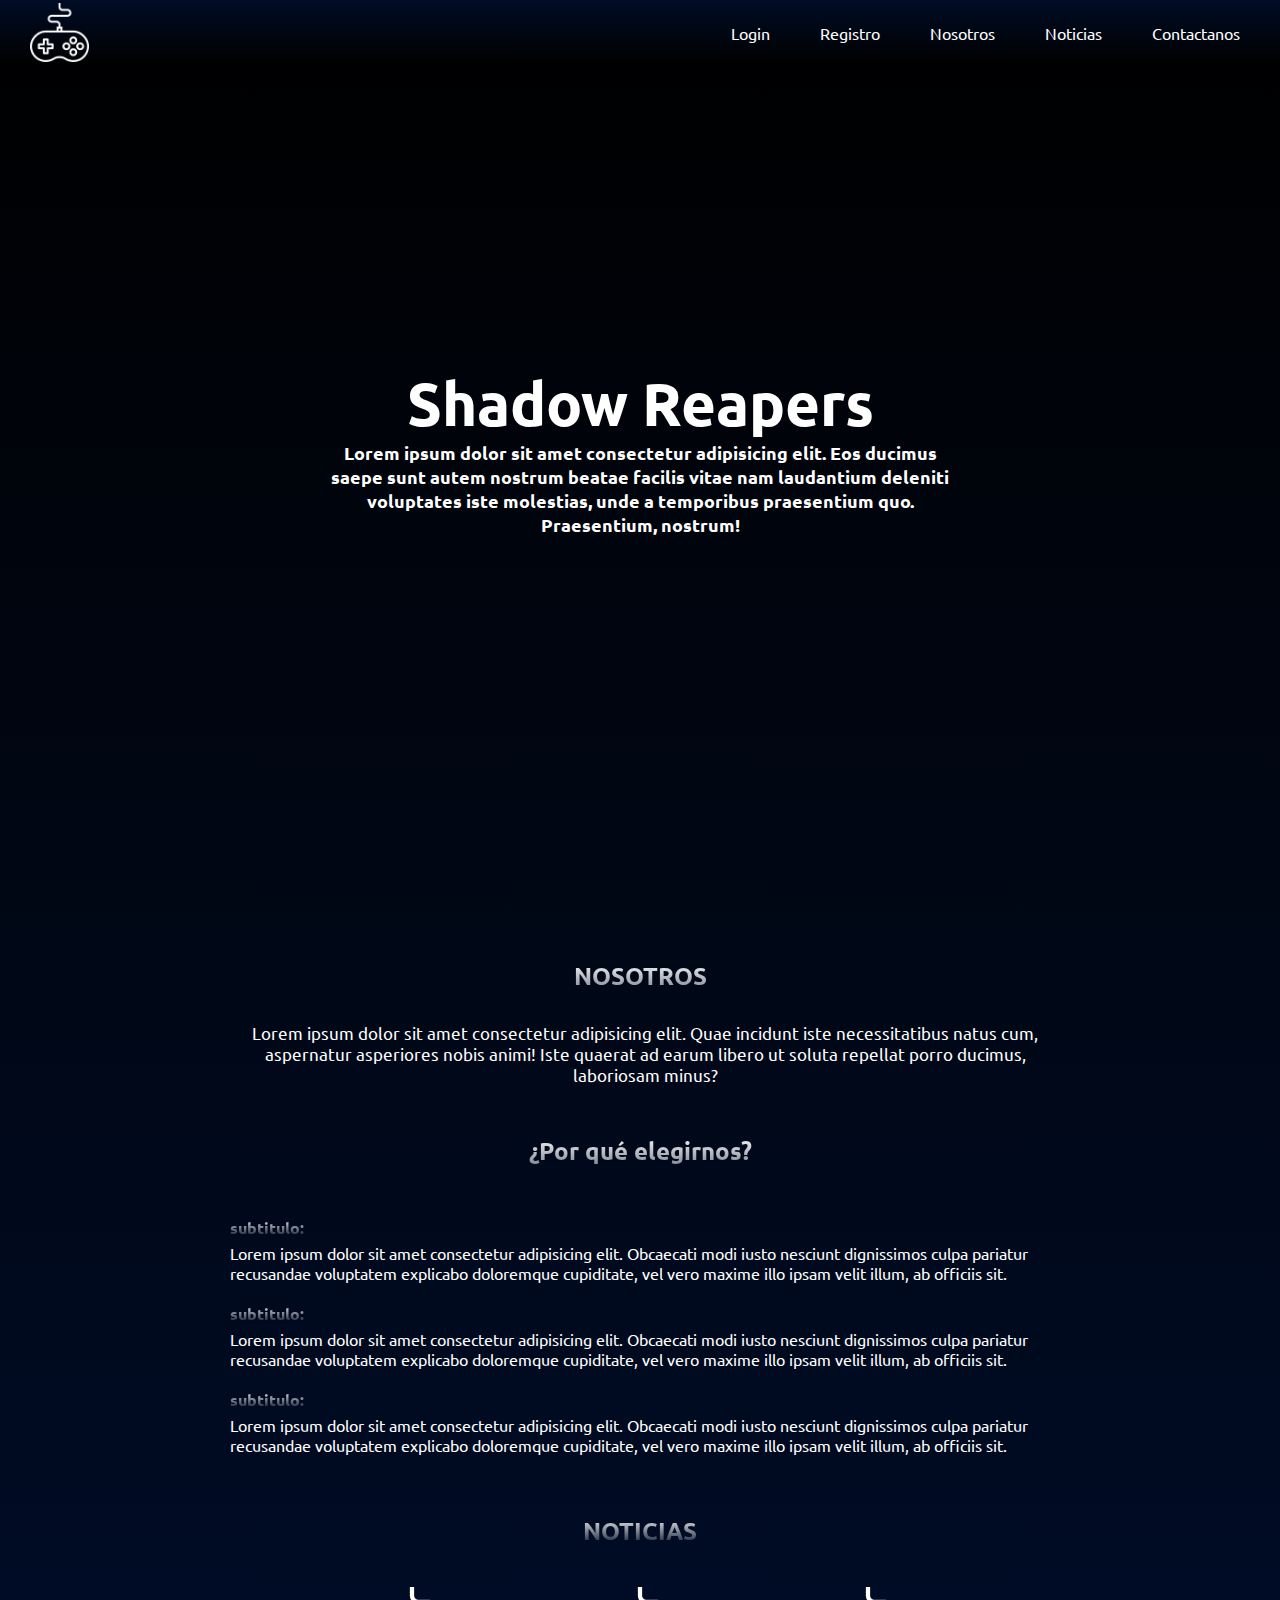
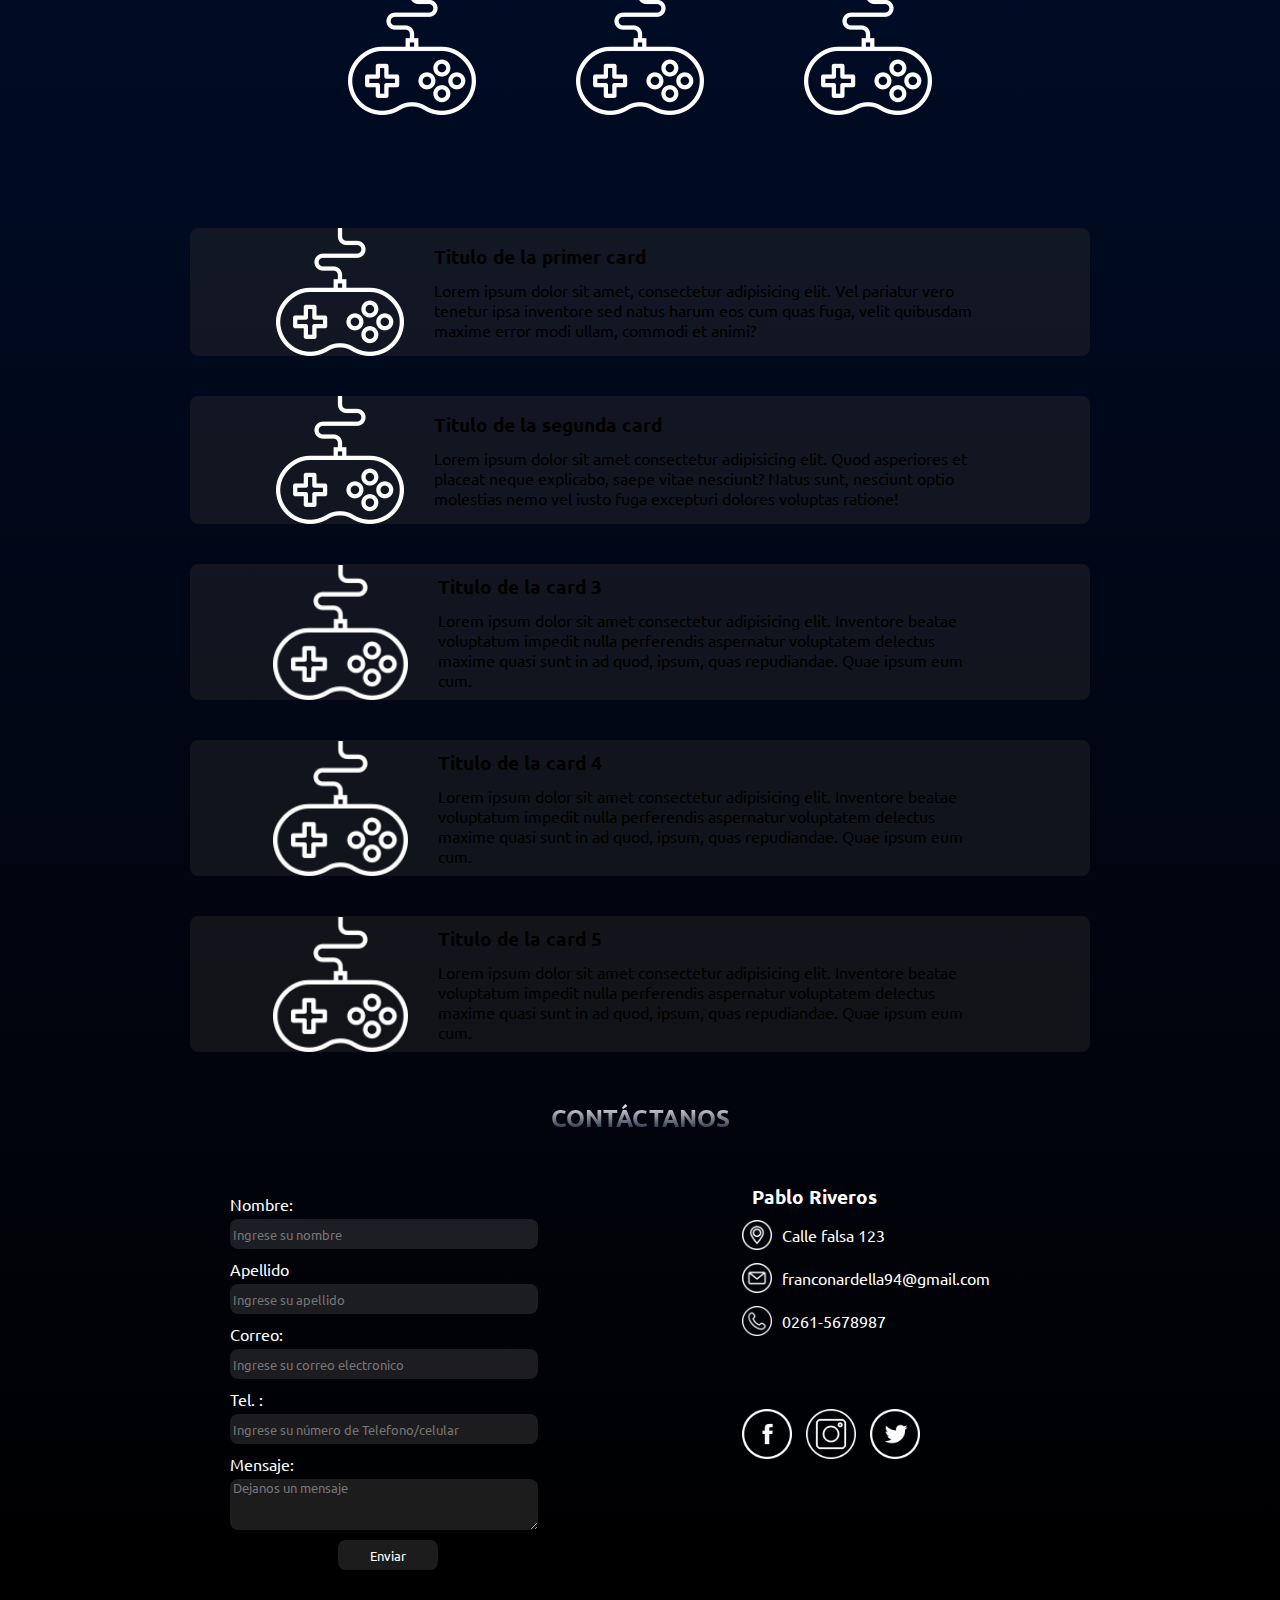
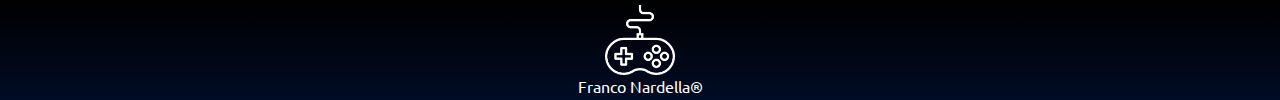
==== index.html @ dcf3b713 "Se agregan estructura y estilos de index, login y registro" ====
<!DOCTYPE html>
<html lang="en">

<head>
    <meta charset="UTF-8" />
    <meta name="viewport" content="width=device-width, initial-scale=1.0" />
    <link rel="stylesheet" href="css/styles.css" />
    <link rel="stylesheet" href="css/mediaqueries.css">
    <title>Integrador - Diseño Web</title>
</head>

<body>
    <!------------ HEADER ------------>
    <header class="header">
        <img src="./img/LogoJoystick.png" alt="logo del header" class="logo" />
        <nav class="navbar">
            <label for="menu-toggle" class="menu-label">
                <img src="img/menu.png" alt="menu" class="menu-icon" />
            </label>
            <input type="checkbox" id="menu-toggle" />
            <ul class="navbar-list">
                <li><a href="./login.html">Login</a></li>
                <li><a href="./registro.html">Registro</a></li>
                <li><a href="#about">Nosotros</a></li>
                <li><a href="#cards">Noticias</a></li>
                <li><a href="#contacto">Contactanos</a></li>
            </ul>
        </nav>
    </header>
    <!------------ HEADER ------------>

    <!------------ MAIN ------------>
    <main>
        <!------------ HERO ------------>
        <section id="hero">
            <div class="hero-info">
                <h1>Shadow Reapers</h1>
                <p>
                    Lorem ipsum dolor sit amet consectetur adipisicing elit. Eos ducimus
                    saepe sunt autem nostrum beatae facilis vitae nam laudantium
                    deleniti voluptates iste molestias, unde a temporibus praesentium
                    quo. Praesentium, nostrum!
                </p>
            </div>
        </section>
        <!------------ HERO ------------>

        <!------------ ABOUT ------------>
        <section id="about">
            <div class="about-info">
                <h2>NOSOTROS</h2>
                <p>
                    Lorem ipsum dolor sit amet consectetur adipisicing elit. Quae
                    incidunt iste necessitatibus natus cum, aspernatur asperiores nobis
                    animi! Iste quaerat ad earum libero ut soluta repellat porro
                    ducimus, laboriosam minus?
                </p>

                <h2>¿Por qué elegirnos?</h2>

                <ul>
                    <li>
                        <span>subtitulo:</span>Lorem ipsum dolor sit amet consectetur
                        adipisicing elit. Obcaecati modi iusto nesciunt dignissimos culpa
                        pariatur recusandae voluptatem explicabo doloremque cupiditate,
                        vel vero maxime illo ipsam velit illum, ab officiis sit.
                    </li>
                    <li>
                        <span>subtitulo:</span>Lorem ipsum dolor sit amet consectetur
                        adipisicing elit. Obcaecati modi iusto nesciunt dignissimos culpa
                        pariatur recusandae voluptatem explicabo doloremque cupiditate,
                        vel vero maxime illo ipsam velit illum, ab officiis sit.
                    </li>
                    <li>
                        <span>subtitulo:</span>Lorem ipsum dolor sit amet consectetur
                        adipisicing elit. Obcaecati modi iusto nesciunt dignissimos culpa
                        pariatur recusandae voluptatem explicabo doloremque cupiditate,
                        vel vero maxime illo ipsam velit illum, ab officiis sit.
                    </li>
                </ul>
            </div>
        </section>
        <!------------ ABOUT ------------>

        <!------------ CARDS ------------>
        <section id="cards">
            <h2>NOTICIAS</h2>
            <div class="cards-conteiner">
                <div class="card-1">
                    <a href="#"><img src="./img/LogoJoystick.png" alt="Juego1" /></a>
                </div>
                <div class="card-2">
                    <a href="#"><img src="./img/LogoJoystick.png" alt="Juego2" /></a>
                </div>
                <div class="card-3">
                    <a href="#"><img src="./img/LogoJoystick.png" alt="Juego3" /></a>
                </div>
            </div>
        </section>

        <div class="cards-info">
            <div class="card-info-conteiner">
                <img src="./img/LogoJoystick.png" alt="Jugador1" />
                <div class="card-info-1">
                    <h3>Titulo de la primer card</h3>
                    <p>
                        Lorem ipsum dolor sit amet, consectetur adipisicing elit. Vel
                        pariatur vero tenetur ipsa inventore sed natus harum eos cum quas
                        fuga, velit quibusdam maxime error modi ullam, commodi et animi?
                    </p>
                </div>
            </div>

            <div class="card-info-conteiner">
                <img src="./img/LogoJoystick.png" alt="Jugador2" />
                <div class="card-info-2">
                    <h3>Titulo de la segunda card</h3>
                    <p>
                        Lorem ipsum dolor sit amet consectetur adipisicing elit. Quod
                        asperiores et placeat neque explicabo, saepe vitae nesciunt? Natus
                        sunt, nesciunt optio molestias nemo vel iusto fuga excepturi
                        dolores voluptas ratione!
                    </p>
                </div>
            </div>

            <div class="card-info-conteiner">
                <img src="./img/LogoJoystick.png" alt="Jugador3" class="img-mortalk" />
                <div class="card-info-3">
                    <h3>Titulo de la card 3</h3>
                    <p>
                        Lorem ipsum dolor sit amet consectetur adipisicing elit. Inventore
                        beatae voluptatum impedit nulla perferendis aspernatur voluptatem
                        delectus maxime quasi sunt in ad quod, ipsum, quas repudiandae.
                        Quae ipsum eum cum.
                    </p>
                </div>
            </div>

            <div class="card-info-conteiner">
                <img src="./img/LogoJoystick.png" alt="Jugador4" class="img-mortalk" />
                <div class="card-info-4">
                    <h3>Titulo de la card 4</h3>
                    <p>
                        Lorem ipsum dolor sit amet consectetur adipisicing elit. Inventore
                        beatae voluptatum impedit nulla perferendis aspernatur voluptatem
                        delectus maxime quasi sunt in ad quod, ipsum, quas repudiandae.
                        Quae ipsum eum cum.
                    </p>
                </div>
            </div>

            <div class="card-info-conteiner">
                <img src="./img/LogoJoystick.png" alt="Jugador5" class="img-mortalk" />
                <div class="card-info-5">
                    <h3>Titulo de la card 5</h3>
                    <p>
                        Lorem ipsum dolor sit amet consectetur adipisicing elit. Inventore
                        beatae voluptatum impedit nulla perferendis aspernatur voluptatem
                        delectus maxime quasi sunt in ad quod, ipsum, quas repudiandae.
                        Quae ipsum eum cum.
                    </p>
                </div>
            </div>
        </div>
        <!------------ CARDS ------------>

        <!------------ CONTACTO ------------>
        <section id="contacto">
            <h2>CONTÁCTANOS</h2>
            <div class="contacto-container">
                <!-- FORMULARIO CONTACTO -->
                <form class="contacto-form">
                    <!-- <div class="contacto-form"> -->
                    <label for="name">Nombre:</label>
                    <input type="text" id="name" placeholder=" Ingrese su nombre" />
                    <label for="lastname">Apellido</label>
                    <input type="text" id="lastname" placeholder=" Ingrese su apellido" />
                    <label for="email">Correo: </label>
                    <input type="email" id="email" placeholder=" Ingrese su correo electronico" />
                    <label for="phone">Tel. :</label>
                    <input type="text" id="phone" placeholder=" Ingrese su número de Telefono/celular" />
                    <label for="area">Mensaje:</label>
                    <textarea id="area" cols="30" rows="3" placeholder=" Dejanos un mensaje"></textarea>
                    <input class="bt-enviar" type="submit" value="Enviar" />
                    <!-- </div> -->
                </form>

                <!-- REDES SOCIALES -->
                <div class="contacto-redes">
                    <div>
                        <h3>Pablo Riveros</h3>
                        <ul>
                            <li>
                                <img src="img/ubicacion.png" alt="ubicacion" /><span>Calle falsa 123</span>
                            </li>
                            <li>
                                <img src="img/email.png" alt="mail" /><span>franconardella94@gmail.com</span>
                            </li>
                            <li>
                                <img src="img/circulo-de-telefono.png" alt="Tel" /><span>0261-5678987</span>
                            </li>
                        </ul>
                    </div>
                    <div class="redes-sociales">
                        <ul>
                            <li>
                                <a href="#"><img src="img/facebook.png" alt="logo-facebook" /></a>
                            </li>
                            <li>
                                <a href="#"><img src="img/instagram.png" alt="logo-instagram" /></a>
                            </li>
                            <li>
                                <a href="#"><img src="img/gorjeo.png" alt="logo-twitter" /></a>
                            </li>
                        </ul>
                    </div>
                </div>
            </div>
        </section>
        <!------------ CONTACTO ------------>
    </main>
    <!------------ MAIN ------------>

    <!------------ FOOTER ------------>
    <footer>
        <img src="./img/LogoJoystick.png" alt="logo" />
        <p>Franco Nardella®</p>
    </footer>
    <!------------ FOOTER ------------>
</body>

</html>
---- css/styles.css ----
@import url("https://fonts.googleapis.com/css2?family=Montserrat:ital,wght@0,100;0,200;0,300;0,400;0,500;0,600;0,700;0,800;0,900;1,100;1,200;1,300;1,400;1,500;1,600;1,700;1,800;1,900&family=Ubuntu:ital,wght@0,300;0,400;0,500;0,700;1,300;1,400;1,500;1,700&display=swap");
body {
  color: #000000;
}

* {
  margin: 0;
  padding: 0;
  box-sizing: border-box;
  text-decoration: none;
  list-style: none;
  font-family: "Ubuntu", sans-serif;
}

/* ==================== HEADER ==================== */
.header {
  display: flex;
  justify-content: space-between;
  align-items: center;
  padding: 0 30px;
  position: fixed;
  width: 100%;
  height: 65px;
  background: linear-gradient(to bottom, #000c25, #000000);
}

.logo {
  height: 90%;
}

.navbar,
.navbar-list {
  display: flex;
  align-items: center;
  justify-content: center;
}

.navbar {
  gap: 10rem;
}

.navbar-list {
  gap: 30px;
  text-decoration: none;
}

.navbar-list a {
  color: #fff;
  padding: 10px;
  border-radius: 10px;
  text-decoration: none;
  overflow: hidden;
  transition: 0.2s;
}

.navbar-list a:hover {
  background: #fff;
  box-shadow: 0 0 10px #fff, 0 0 40px #fff, 0 0 80px #fff;
  transition-delay: 0.2s;
  border-radius: 10px;
  color: #000000;
}

#menu-toggle,
.menu-label {
  display: none;
  cursor: pointer;
}

/* ==================== MAIN ==================== */
main {
  display: flex;
  flex-direction: column;
  justify-content: center;
  align-items: center;
  width: 100%;
  background: linear-gradient(to top, #000000, #000c25, #000000);
}

/* ==================== HERO ==================== */
#hero {
  /* margin-top: 65px; */
  display: flex;
  justify-content: center;
  align-items: center;
  background-image: url("../Img/4238568.jpg");
  background-repeat: no-repeat;
  background-size: cover;
  background-position: center;
  height: 900px;
  width: 100%;
}

.hero-info h1 {
  display: flex;
  justify-content: center;
  align-items: center;
  font-size: 60px;
  width: fit-content;
  margin: 0 auto;
  color: white;
}

.hero-info p {
  display: flex;
  justify-content: center;
  align-items: center;
  text-align: center;
  margin: 0 auto;
  width: 50%;
  font-size: 18px;
  font-weight: bold;
  color: white;
  /* border: 1px solid #b3ff03; */
}

.hero-info button {
  display: flex;
  justify-content: center;
  align-items: center;
  margin-left: 840px;
  width: 200px;
  height: 40px;
  border-radius: 20px;
  cursor: pointer;
  color: #000000;
  background-color: white;
  font-weight: bold;
}

.hero-info button:hover {
  color: white;
  background-color: #000000;
}

/* ==================== ABOUT ==================== */
#about {
  display: flex;
  justify-content: center;
  align-items: center;
  width: 80%;
  margin-top: 40px;
  /* border: 4px solid #b3ff03; */
}

.about-info h2 {
  text-align: center;
  margin-top: 20px;
  padding-bottom: 30px;
  background: linear-gradient(to bottom, #fff, #000c25);
  /* filter: drop-shadow(1px 1px 5px #6b6b6b); */
  color: transparent;
  background-clip: text;
  -webkit-background-clip: text;
}

.about-info p {
  color: #fff;
  width: 81%;
  margin-left: 10%;
  margin-bottom: 50px;
  font-size: 17px;
  text-align: center;
  /* border: 4px solid #b3ff03; */
}

.about-info span {
  font-weight: bold;
  margin-bottom: 5px;
  text-align: left;
  background: linear-gradient(to bottom, #fff, #000c25);
  /* filter: drop-shadow(1px 1px 1px #6b6b6b); */
  color: transparent;
  background-clip: text;
  -webkit-background-clip: text;
}

.about-info li {
  display: flex;
  justify-content: center;
  flex-direction: column;
  /* text-align: center; */
  color: #fff;
  margin-left: 10%;
  margin-top: 20px;
  width: 83%;
  /* border: 4px solid #b3ff03; */
}

/* ==================== CARDS ==================== */
#cards {
  display: flex;
  flex-direction: column;
  align-items: center;
  justify-content: center;
  color: #fff;
  margin: 60px auto;
  width: 100%;
  height: 100%;
  /* border: 4px solid #b3ff03; */
}

#cards h2 {
  background: linear-gradient(to bottom, #fff, #000c25);
  /* filter: drop-shadow(1px 1px 5px #6b6b6b); */
  color: transparent;
  background-clip: text;
  -webkit-background-clip: text;
}

.cards-conteiner {
  display: flex;
  justify-content: center;
  gap: 100px;
  color: #fff;
  margin: 0 auto;
  /* border: 4px solid #b3ff03; */
}

.card-1,
.card-2,
.card-3 {
  border-radius: 25px;
  margin-top: 40px;
  margin-bottom: 50px;
}

.cards-info {
  display: flex;
  flex-wrap: wrap;
  justify-content: space-around;
  margin: 0 auto;
  width: 100%;
  gap: 40px;
  /* border: 4px solid #b3ff03; */
}

.card-info-conteiner {
  /* border: 4px solid #ff7403; */
  background: #302f2f5d;
  display: flex;
  flex-wrap: wrap;
  justify-content: center;
  align-items: center;
  margin: 0 auto;
  width: 100%;
  height: 100%;
  max-width: 900px;
  border-radius: 8px;
}

.card-info-conteiner img {
  max-width: 250px;
  max-height: 250px;
  /* margin: 28px 50px 0px 32px; */
}

.img-mortalk {
  height: 135px;
}

.img-crash {
  height: 135px;
}

.img-forza {
  height: 135px;
}

.img-baldur {
  height: 135px;
}

.card-info-1 {
  /* border: 4px solid #b3ff03; */
  display: inline-block;
  width: 100%;
  max-width: 600px;
}

.card-info-2 {
  display: inline-block;
  width: 100%;
  max-width: 600px;
}

.card-info-3 {
  display: inline-block;
  width: 100%;
  max-width: 600px;
}

.card-info-4 {
  display: inline-block;
  width: 100%;
  max-width: 600px;
}

.card-info-5 {
  display: inline-block;
  width: 100%;
  max-width: 600px;
}

.card-info-6 {
  display: inline-block;
  width: 100%;
  max-width: 600px;
}

/* .card-2 h3 {
  margin-top: -5px;
} */

.card-info-1 p,
.card-info-2 p,
.card-info-3 p,
.card-info-4 p,
.card-info-5 p,
.card-info-6 p {
  width: 90%;
  margin: 10px auto;
  /* border: 4px solid #b3ff03; */
}

.card-info-1 h3,
.card-info-2 h3,
.card-info-3 h3,
.card-info-4 h3,
.card-info-5 h3,
.card-info-6 h3 {
  width: 90%;
  margin: 10px auto;
  /* border: 4px solid #b3ff03; */
}

/* ==================== CONTACTO ==================== */
#contacto {
  width: 80%;
  margin-bottom: 30px;
}
#contacto h2 {
  background: linear-gradient(to bottom, #fff, #000c25);
  /* filter: drop-shadow(1px 1px 1px #6b6b6b); */
  color: transparent;
  background-clip: text;
  -webkit-background-clip: text;
  display: flex;
  flex-direction: column;
  align-items: center;
  margin: 50px 0;
}
.contacto-container {
  /* border: 4px solid #b3ff03; */
  display: flex;
  justify-content: space-around;
  flex-direction: row;
}
.contacto-form {
  /* border: 4px solid #f0e54b; */
  display: flex;
  justify-content: center;
  flex-direction: column;
  width: 30%;
  margin: 0 auto;
}

input[type="text"],
input[type="email"] {
  background-color: #ffffff1c;
  color: #fff;
  border: none;
}

.contacto-form label {
  color: white;
  margin: 10px 0 5px 0;
}

.contacto-form input {
  height: 30px;
  border-radius: 8px;
}

.contacto-form textarea {
  background-color: #ffffff1c;
  color: #fff;
  border: none;
  border-radius: 8px;
}

.bt-enviar {
  border-radius: 8px;
  width: 100px;
  margin-left: 35%;
  margin-top: 10px;
  background-color: #ffffff1c;
  color: #fff;
  border: none;
  cursor: pointer;
  /* border: 4px solid #03fff2; */
}

.bt-enviar:hover {
  color: #000000;
  background-color: #fff;
}

.contacto-redes {
  width: 30%;
  margin: 0 auto;
}

.contacto-redes h3 {
  color: white;
  margin-bottom: 10px;
  padding-left: 10px;
}

.contacto-redes li {
  color: white;
  margin-top: 10px;
  list-style-type: none;
  /* border: 4px solid #03fff2; */
}

.contacto-redes span {
  position: absolute;
  margin-left: 10px;
  margin-top: 5px;
}

.contacto-redes img {
  height: 30px;
  width: 30px;
  /* border: 4px solid #03fff2; */
}

.redes-sociales {
  display: flex;
  justify-content: left;
  flex-direction: row;
  margin-top: 50px;
  /* border: 4px solid #03fff2; */
}

.redes-sociales li {
  color: white;
  display: inline-block;
  align-items: start;
}

.redes-sociales li img {
  height: 50px;
  width: 50px;
  margin-top: 10px;
  margin-right: 10px;
}

/* ==================== FOOTER ==================== */
footer {
  display: flex;
  flex-direction: column;
  justify-content: center;
  align-items: center;
  height: 100px;
  /* margin-top: 60vh; */
  background: linear-gradient(to top, #000c25, #000000);
}

footer img {
  height: 70px;
  width: 70px;
  margin-bottom: 1px;
}

footer p {
  color: white;
}
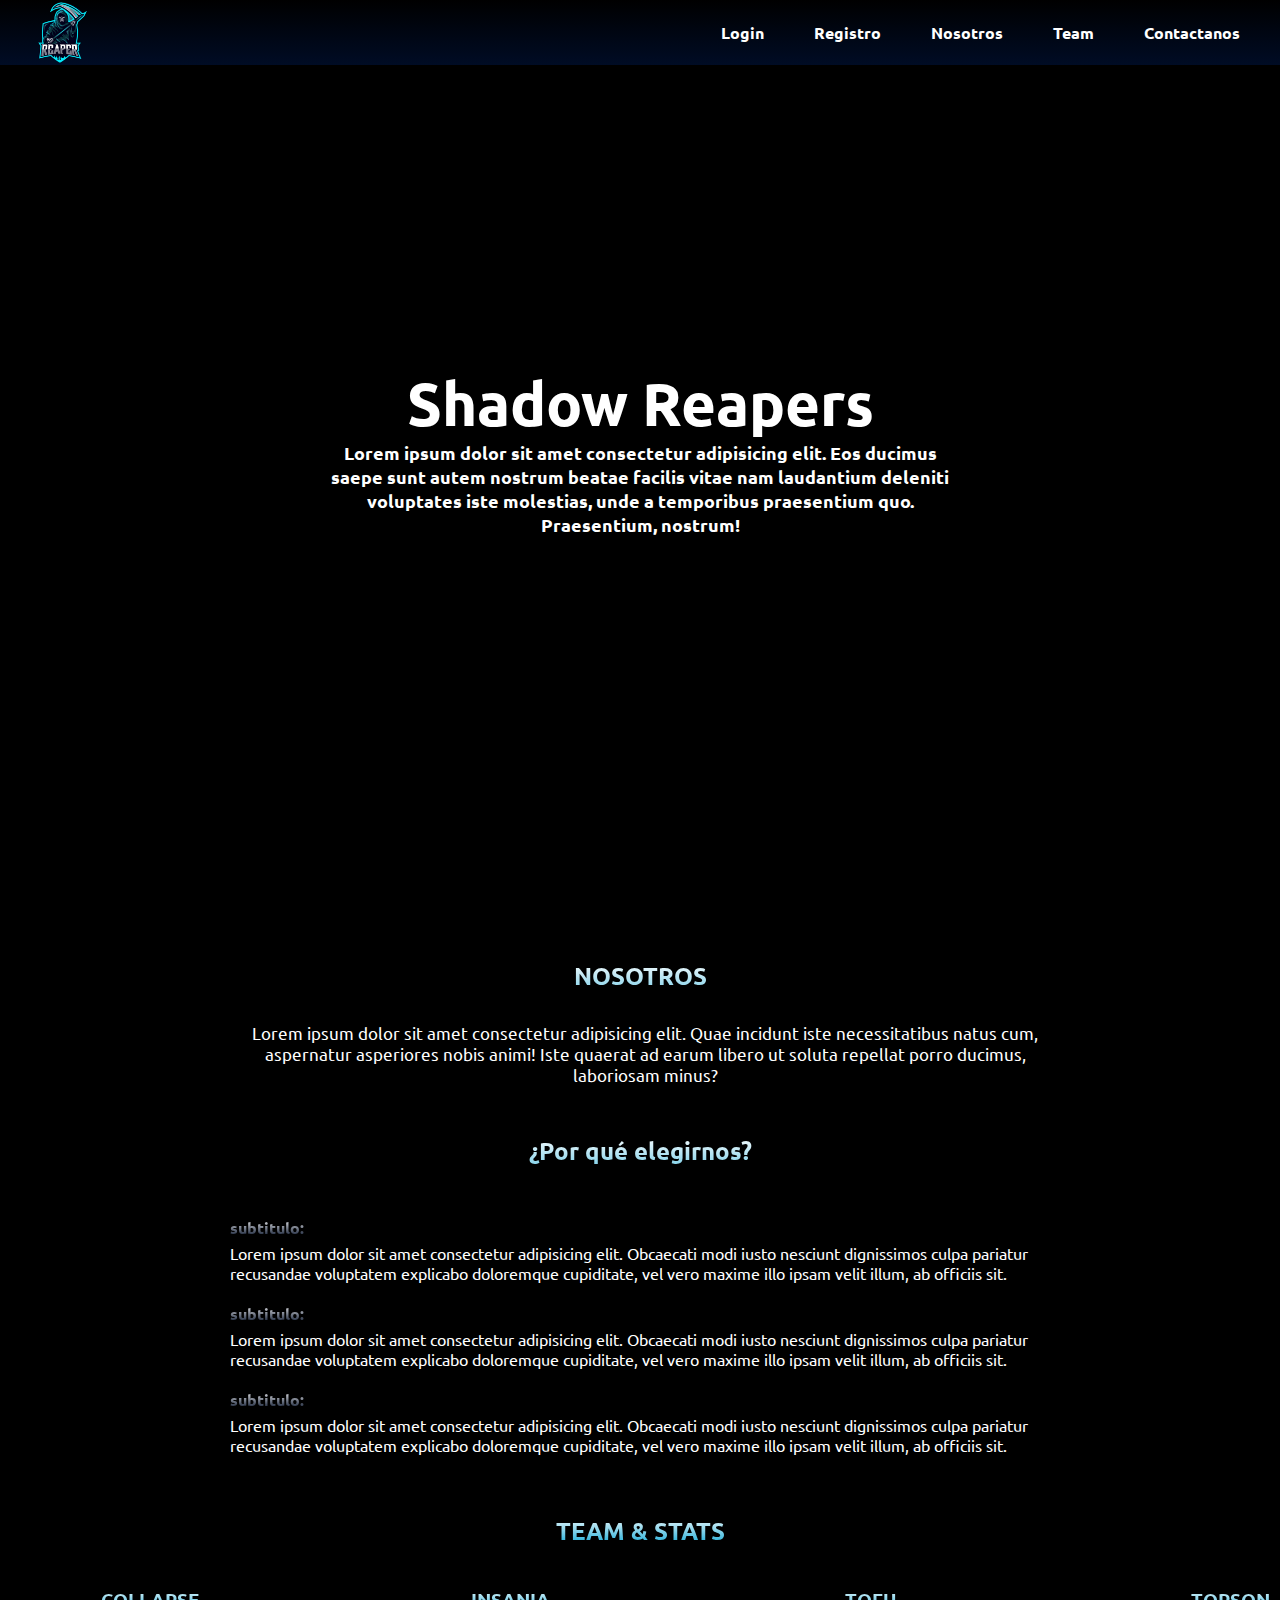
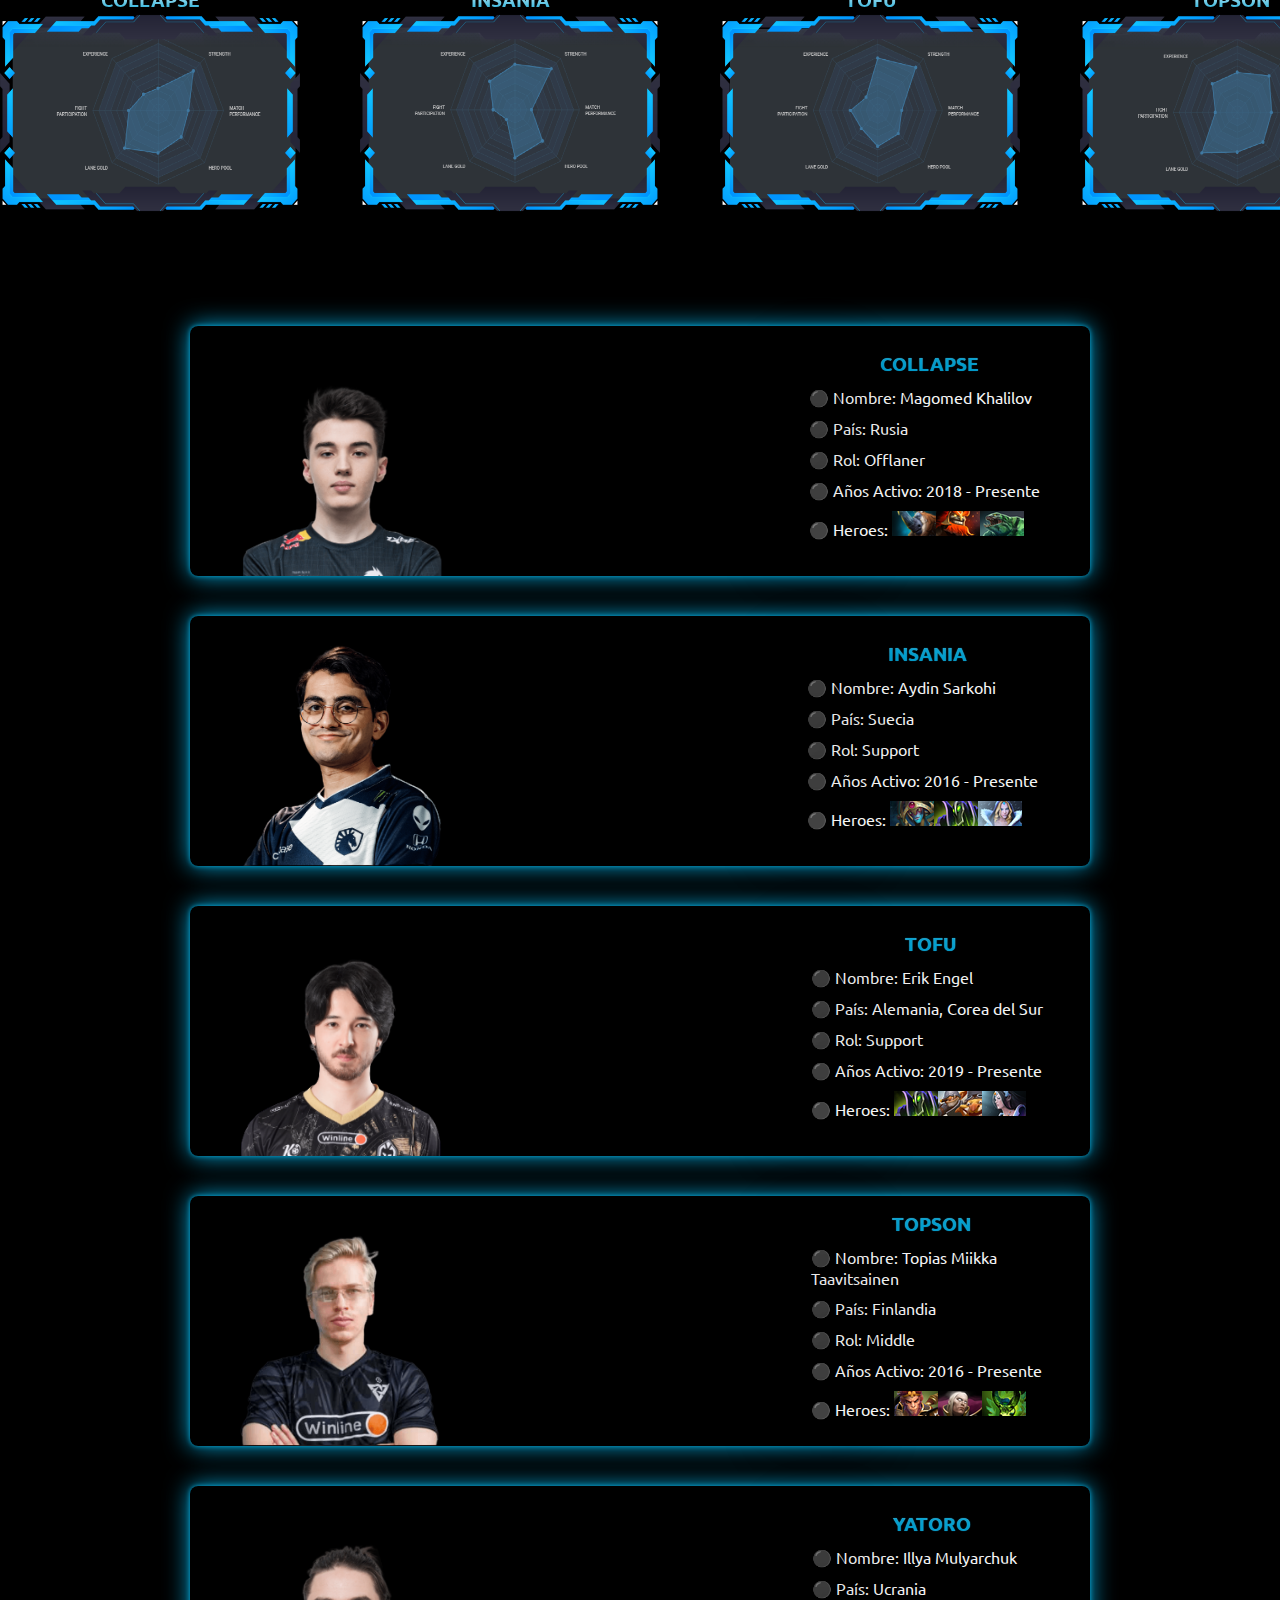
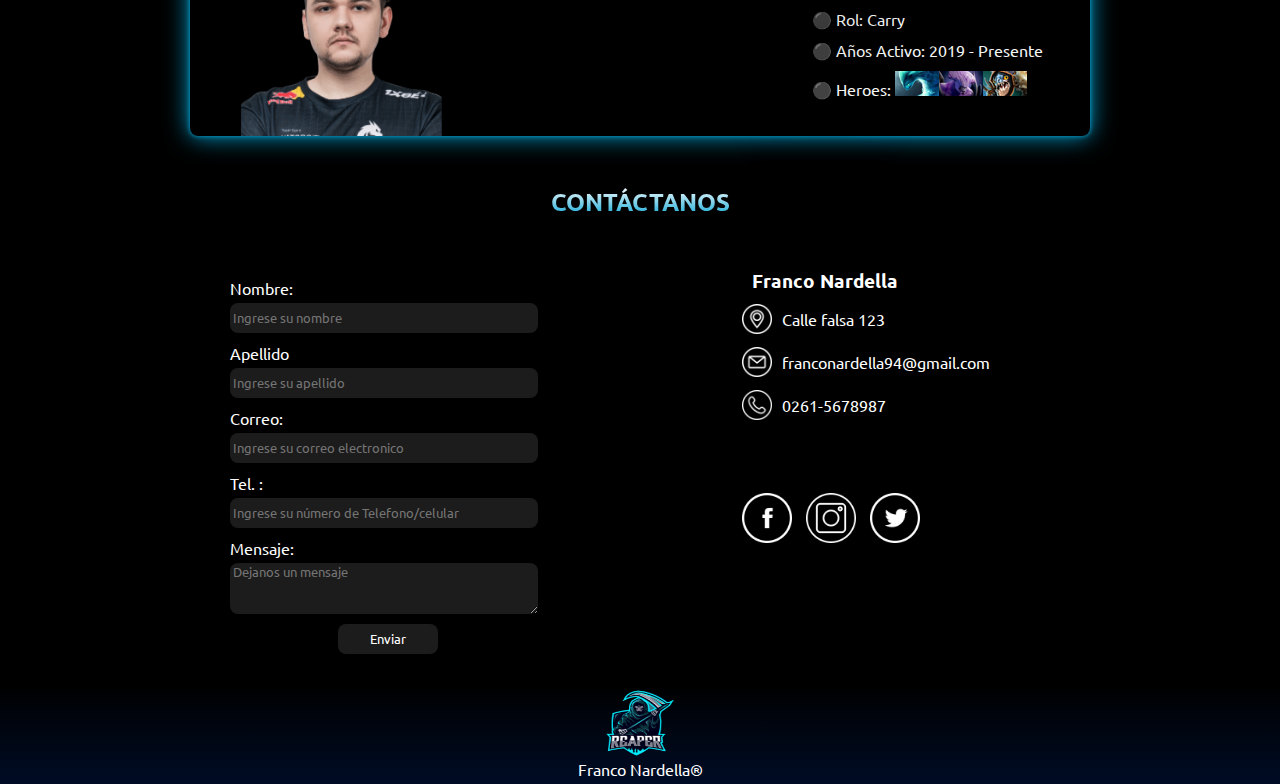
==== commit b51f0f4c: "Se agregaron detalles a las cards e imagenes, se modificaron colores" ====
--- a/index.html
+++ b/index.html
@@ -1,233 +1,283 @@
 <!DOCTYPE html>
 <html lang="en">
-
-<head>
+  <head>
     <meta charset="UTF-8" />
     <meta name="viewport" content="width=device-width, initial-scale=1.0" />
     <link rel="stylesheet" href="css/styles.css" />
-    <link rel="stylesheet" href="css/mediaqueries.css">
+    <link rel="stylesheet" href="css/mediaqueries.css" />
     <title>Integrador - Diseño Web</title>
-</head>
-
-<body>
+  </head>
+
+  <body>
     <!------------ HEADER ------------>
     <header class="header">
-        <img src="./img/LogoJoystick.png" alt="logo del header" class="logo" />
-        <nav class="navbar">
-            <label for="menu-toggle" class="menu-label">
-                <img src="img/menu.png" alt="menu" class="menu-icon" />
-            </label>
-            <input type="checkbox" id="menu-toggle" />
-            <ul class="navbar-list">
-                <li><a href="./login.html">Login</a></li>
-                <li><a href="./registro.html">Registro</a></li>
-                <li><a href="#about">Nosotros</a></li>
-                <li><a href="#cards">Noticias</a></li>
-                <li><a href="#contacto">Contactanos</a></li>
-            </ul>
-        </nav>
+      <img src="./img/7.png" alt="logo del header" class="logo" />
+      <nav class="navbar">
+        <label for="menu-toggle" class="menu-label">
+          <img src="img/menu.png" alt="menu" class="menu-icon" />
+        </label>
+        <input type="checkbox" id="menu-toggle" />
+        <ul class="navbar-list">
+          <li><a href="./login.html">Login</a></li>
+          <li><a href="./registro.html">Registro</a></li>
+          <li><a href="#about">Nosotros</a></li>
+          <li><a href="#cards">Team</a></li>
+          <li><a href="#contacto">Contactanos</a></li>
+        </ul>
+      </nav>
     </header>
     <!------------ HEADER ------------>
 
     <!------------ MAIN ------------>
     <main>
-        <!------------ HERO ------------>
-        <section id="hero">
-            <div class="hero-info">
-                <h1>Shadow Reapers</h1>
-                <p>
-                    Lorem ipsum dolor sit amet consectetur adipisicing elit. Eos ducimus
-                    saepe sunt autem nostrum beatae facilis vitae nam laudantium
-                    deleniti voluptates iste molestias, unde a temporibus praesentium
-                    quo. Praesentium, nostrum!
-                </p>
+      <!------------ HERO ------------>
+      <section id="hero">
+        <div class="hero-info">
+          <h1>Shadow Reapers</h1>
+          <p>
+            Lorem ipsum dolor sit amet consectetur adipisicing elit. Eos ducimus
+            saepe sunt autem nostrum beatae facilis vitae nam laudantium
+            deleniti voluptates iste molestias, unde a temporibus praesentium
+            quo. Praesentium, nostrum!
+          </p>
+        </div>
+      </section>
+      <!------------ HERO ------------>
+
+      <!------------ ABOUT ------------>
+      <section id="about">
+        <div class="about-info">
+          <h2>NOSOTROS</h2>
+          <!-- <img src="img/Slark.png" alt=""> -->
+          <p>
+            Lorem ipsum dolor sit amet consectetur adipisicing elit. Quae
+            incidunt iste necessitatibus natus cum, aspernatur asperiores nobis
+            animi! Iste quaerat ad earum libero ut soluta repellat porro
+            ducimus, laboriosam minus?
+          </p>
+
+          <h2>¿Por qué elegirnos?</h2>
+
+          <ul>
+            <li>
+              <span>subtitulo:</span>Lorem ipsum dolor sit amet consectetur
+              adipisicing elit. Obcaecati modi iusto nesciunt dignissimos culpa
+              pariatur recusandae voluptatem explicabo doloremque cupiditate,
+              vel vero maxime illo ipsam velit illum, ab officiis sit.
+            </li>
+            <li>
+              <span>subtitulo:</span>Lorem ipsum dolor sit amet consectetur
+              adipisicing elit. Obcaecati modi iusto nesciunt dignissimos culpa
+              pariatur recusandae voluptatem explicabo doloremque cupiditate,
+              vel vero maxime illo ipsam velit illum, ab officiis sit.
+            </li>
+            <li>
+              <span>subtitulo:</span>Lorem ipsum dolor sit amet consectetur
+              adipisicing elit. Obcaecati modi iusto nesciunt dignissimos culpa
+              pariatur recusandae voluptatem explicabo doloremque cupiditate,
+              vel vero maxime illo ipsam velit illum, ab officiis sit.
+            </li>
+          </ul>
+        </div>
+      </section>
+      <!------------ ABOUT ------------>
+
+      <!------------ CARDS ------------>
+      <section id="cards">
+        <h2>TEAM & STATS</h2>
+        <div class="cards-conteiner">
+          <div class="card-1">
+            <a href="#"><h3>COLLAPSE</h3><img src="./img/M4.png" alt="Collapse" /></a>
+          </div>
+          <div class="card-2">
+            <a href="#"><h3>INSANIA</h3><img src="./img/M3.png" alt="Insania" /></a>
+          </div>
+          <div class="card-3">
+            <a href="#"><h3>TOFU</h3><img src="./img/M2.png" alt="Tofu" /></a>
+          </div>
+          <div class="card-4">
+            <a href="#"><h3>TOPSON</h3><img src="./img/M1.png" alt="Topson" /></a>
+          </div>
+          <div class="card-5">
+            <a href="#"><h3>YATORO</h3><img src="./img/M5.png" alt="Yatoro" /></a>
+          </div>
+        </div>
+      </section>
+
+      <div class="cards-info">
+        <div class="card-info-conteiner">
+          <img src="./img/Collapse.png" alt="Jugador1" />
+          <div class="card-info-1">
+            <h3>COLLAPSE</h3>
+            <p>
+                <ul>
+                    <li>⚫ Nombre: Magomed Khalilov</li>
+                    <li>⚫ País: Rusia</li>
+                    <li>⚫ Rol: Offlaner</li>
+                    <li>⚫ Años Activo: 2018 - Presente</li>
+                    <li>⚫ Heroes: <img src="img/Magnus.png" alt="Magnus"><img src="img/Mars.png" alt="Mars"><img src="img/Tidehunter.png" alt="Tidi"></li>
+                </ul>
+            </p>
+          </div>
+        </div>
+
+        <div class="card-info-conteiner">
+          <img src="./img/Insania.png" alt="Jugador2" />
+          <div class="card-info-2">
+            <h3>INSANIA</h3>
+            <p>
+                <ul>
+                    <li>⚫ Nombre: Aydin Sarkohi</li>
+                    <li>⚫ País: Suecia</li>
+                    <li>⚫ Rol: Support</li>
+                    <li>⚫ Años Activo: 2016 - Presente</li>
+                    <li>⚫ Heroes: <img src="img/Oracle.png" alt="Oracle"><img src="img/Rubick.png" alt="Rubick"><img src="img/Crystal_Maiden.png" alt="Crystal"></li>
+                </ul>
+            </p>
+          </div>
+        </div>
+
+        <div class="card-info-conteiner">
+          <img src="./img/Tofu.png" alt="Jugador3" />
+          <div class="card-info-3">
+            <h3>TOFU</h3>
+            <p>
+                <ul>
+                    <li>⚫ Nombre: Erik Engel</li>
+                    <li>⚫ País: Alemania, Corea del Sur</li>
+                    <li>⚫ Rol: Support</li>
+                    <li>⚫ Años Activo: 2019 - Presente</li>
+                    <li>⚫ Heroes: <img src="img/Rubick.png" alt="Rubick"><img src="img/Techies.png" alt="Techies"><img src="img/Mirana.png" alt="Mirana"></li>
+                </ul>
+            </p>
+          </div>
+        </div>
+
+        <div class="card-info-conteiner">
+          <img src="./img/Topson.png" alt="Jugador4" />
+          <div class="card-info-4">
+            <h3>TOPSON</h3>
+            <p>
+                <ul>
+                    <li>⚫ Nombre: Topias Miikka Taavitsainen</li>
+                    <li>⚫ País: Finlandia</li>
+                    <li>⚫ Rol: Middle</li>
+                    <li>⚫ Años Activo: 2016 - Presente</li>
+                    <li>⚫ Heroes: <img src="img/Monkey_King.png" alt="Monkey_King"><img src="img/Invoker.png" alt="Invoker"><img src="img/Pugna.png" alt="Pugna"></li>
+                </ul>
+            </p>
+          </div>
+        </div>
+
+        <div class="card-info-conteiner">
+          <img src="./img/Yatoro.png" alt="Jugador5" />
+          <div class="card-info-5">
+            <h3>YATORO</h3>
+            <p>
+                <ul>
+                    <li>⚫ Nombre: Illya Mulyarchuk</li>
+                    <li>⚫ País: Ucrania</li>
+                    <li>⚫ Rol: Carry</li>
+                    <li>⚫ Años Activo: 2019 - Presente</li>
+                    <li>⚫ Heroes: <img src="img/Morphling.png" alt="Morphling"><img src="img/Faceless_Void.png" alt="Faceless_Void"><img src="img/Slark2.png" alt="Slark"></li>
+                </ul>
+            </p>
+          </div>
+        </div>
+      </div>
+      <!------------ CARDS ------------>
+
+      <!------------ CONTACTO ------------>
+      <section id="contacto">
+        <h2>CONTÁCTANOS</h2>
+        <div class="contacto-container">
+          <!-- FORMULARIO CONTACTO -->
+          <form class="contacto-form">
+            <!-- <div class="contacto-form"> -->
+            <label for="name">Nombre:</label>
+            <input type="text" id="name" placeholder=" Ingrese su nombre" />
+            <label for="lastname">Apellido</label>
+            <input
+              type="text"
+              id="lastname"
+              placeholder=" Ingrese su apellido"
+            />
+            <label for="email">Correo: </label>
+            <input
+              type="email"
+              id="email"
+              placeholder=" Ingrese su correo electronico"
+            />
+            <label for="phone">Tel. :</label>
+            <input
+              type="text"
+              id="phone"
+              placeholder=" Ingrese su número de Telefono/celular"
+            />
+            <label for="area">Mensaje:</label>
+            <textarea
+              id="area"
+              cols="30"
+              rows="3"
+              placeholder=" Dejanos un mensaje"
+            ></textarea>
+            <input class="bt-enviar" type="submit" value="Enviar" />
+            <!-- </div> -->
+          </form>
+
+          <!-- REDES SOCIALES -->
+          <div class="contacto-redes">
+            <div>
+              <h3>Franco Nardella</h3>
+              <ul>
+                <li>
+                  <img src="img/ubicacion.png" alt="ubicacion" /><span
+                    >Calle falsa 123</span
+                  >
+                </li>
+                <li>
+                  <img src="img/email.png" alt="mail" /><span
+                    >franconardella94@gmail.com</span
+                  >
+                </li>
+                <li>
+                  <img src="img/circulo-de-telefono.png" alt="Tel" /><span
+                    >0261-5678987</span
+                  >
+                </li>
+              </ul>
             </div>
-        </section>
-        <!------------ HERO ------------>
-
-        <!------------ ABOUT ------------>
-        <section id="about">
-            <div class="about-info">
-                <h2>NOSOTROS</h2>
-                <p>
-                    Lorem ipsum dolor sit amet consectetur adipisicing elit. Quae
-                    incidunt iste necessitatibus natus cum, aspernatur asperiores nobis
-                    animi! Iste quaerat ad earum libero ut soluta repellat porro
-                    ducimus, laboriosam minus?
-                </p>
-
-                <h2>¿Por qué elegirnos?</h2>
-
-                <ul>
-                    <li>
-                        <span>subtitulo:</span>Lorem ipsum dolor sit amet consectetur
-                        adipisicing elit. Obcaecati modi iusto nesciunt dignissimos culpa
-                        pariatur recusandae voluptatem explicabo doloremque cupiditate,
-                        vel vero maxime illo ipsam velit illum, ab officiis sit.
-                    </li>
-                    <li>
-                        <span>subtitulo:</span>Lorem ipsum dolor sit amet consectetur
-                        adipisicing elit. Obcaecati modi iusto nesciunt dignissimos culpa
-                        pariatur recusandae voluptatem explicabo doloremque cupiditate,
-                        vel vero maxime illo ipsam velit illum, ab officiis sit.
-                    </li>
-                    <li>
-                        <span>subtitulo:</span>Lorem ipsum dolor sit amet consectetur
-                        adipisicing elit. Obcaecati modi iusto nesciunt dignissimos culpa
-                        pariatur recusandae voluptatem explicabo doloremque cupiditate,
-                        vel vero maxime illo ipsam velit illum, ab officiis sit.
-                    </li>
-                </ul>
+            <div class="redes-sociales">
+              <ul>
+                <li>
+                  <a href="#"
+                    ><img src="img/facebook.png" alt="logo-facebook"
+                  /></a>
+                </li>
+                <li>
+                  <a href="#"
+                    ><img src="img/instagram.png" alt="logo-instagram"
+                  /></a>
+                </li>
+                <li>
+                  <a href="#"
+                    ><img src="img/gorjeo.png" alt="logo-twitter"
+                  /></a>
+                </li>
+              </ul>
             </div>
-        </section>
-        <!------------ ABOUT ------------>
-
-        <!------------ CARDS ------------>
-        <section id="cards">
-            <h2>NOTICIAS</h2>
-            <div class="cards-conteiner">
-                <div class="card-1">
-                    <a href="#"><img src="./img/LogoJoystick.png" alt="Juego1" /></a>
-                </div>
-                <div class="card-2">
-                    <a href="#"><img src="./img/LogoJoystick.png" alt="Juego2" /></a>
-                </div>
-                <div class="card-3">
-                    <a href="#"><img src="./img/LogoJoystick.png" alt="Juego3" /></a>
-                </div>
-            </div>
-        </section>
-
-        <div class="cards-info">
-            <div class="card-info-conteiner">
-                <img src="./img/LogoJoystick.png" alt="Jugador1" />
-                <div class="card-info-1">
-                    <h3>Titulo de la primer card</h3>
-                    <p>
-                        Lorem ipsum dolor sit amet, consectetur adipisicing elit. Vel
-                        pariatur vero tenetur ipsa inventore sed natus harum eos cum quas
-                        fuga, velit quibusdam maxime error modi ullam, commodi et animi?
-                    </p>
-                </div>
-            </div>
-
-            <div class="card-info-conteiner">
-                <img src="./img/LogoJoystick.png" alt="Jugador2" />
-                <div class="card-info-2">
-                    <h3>Titulo de la segunda card</h3>
-                    <p>
-                        Lorem ipsum dolor sit amet consectetur adipisicing elit. Quod
-                        asperiores et placeat neque explicabo, saepe vitae nesciunt? Natus
-                        sunt, nesciunt optio molestias nemo vel iusto fuga excepturi
-                        dolores voluptas ratione!
-                    </p>
-                </div>
-            </div>
-
-            <div class="card-info-conteiner">
-                <img src="./img/LogoJoystick.png" alt="Jugador3" class="img-mortalk" />
-                <div class="card-info-3">
-                    <h3>Titulo de la card 3</h3>
-                    <p>
-                        Lorem ipsum dolor sit amet consectetur adipisicing elit. Inventore
-                        beatae voluptatum impedit nulla perferendis aspernatur voluptatem
-                        delectus maxime quasi sunt in ad quod, ipsum, quas repudiandae.
-                        Quae ipsum eum cum.
-                    </p>
-                </div>
-            </div>
-
-            <div class="card-info-conteiner">
-                <img src="./img/LogoJoystick.png" alt="Jugador4" class="img-mortalk" />
-                <div class="card-info-4">
-                    <h3>Titulo de la card 4</h3>
-                    <p>
-                        Lorem ipsum dolor sit amet consectetur adipisicing elit. Inventore
-                        beatae voluptatum impedit nulla perferendis aspernatur voluptatem
-                        delectus maxime quasi sunt in ad quod, ipsum, quas repudiandae.
-                        Quae ipsum eum cum.
-                    </p>
-                </div>
-            </div>
-
-            <div class="card-info-conteiner">
-                <img src="./img/LogoJoystick.png" alt="Jugador5" class="img-mortalk" />
-                <div class="card-info-5">
-                    <h3>Titulo de la card 5</h3>
-                    <p>
-                        Lorem ipsum dolor sit amet consectetur adipisicing elit. Inventore
-                        beatae voluptatum impedit nulla perferendis aspernatur voluptatem
-                        delectus maxime quasi sunt in ad quod, ipsum, quas repudiandae.
-                        Quae ipsum eum cum.
-                    </p>
-                </div>
-            </div>
-        </div>
-        <!------------ CARDS ------------>
-
-        <!------------ CONTACTO ------------>
-        <section id="contacto">
-            <h2>CONTÁCTANOS</h2>
-            <div class="contacto-container">
-                <!-- FORMULARIO CONTACTO -->
-                <form class="contacto-form">
-                    <!-- <div class="contacto-form"> -->
-                    <label for="name">Nombre:</label>
-                    <input type="text" id="name" placeholder=" Ingrese su nombre" />
-                    <label for="lastname">Apellido</label>
-                    <input type="text" id="lastname" placeholder=" Ingrese su apellido" />
-                    <label for="email">Correo: </label>
-                    <input type="email" id="email" placeholder=" Ingrese su correo electronico" />
-                    <label for="phone">Tel. :</label>
-                    <input type="text" id="phone" placeholder=" Ingrese su número de Telefono/celular" />
-                    <label for="area">Mensaje:</label>
-                    <textarea id="area" cols="30" rows="3" placeholder=" Dejanos un mensaje"></textarea>
-                    <input class="bt-enviar" type="submit" value="Enviar" />
-                    <!-- </div> -->
-                </form>
-
-                <!-- REDES SOCIALES -->
-                <div class="contacto-redes">
-                    <div>
-                        <h3>Pablo Riveros</h3>
-                        <ul>
-                            <li>
-                                <img src="img/ubicacion.png" alt="ubicacion" /><span>Calle falsa 123</span>
-                            </li>
-                            <li>
-                                <img src="img/email.png" alt="mail" /><span>franconardella94@gmail.com</span>
-                            </li>
-                            <li>
-                                <img src="img/circulo-de-telefono.png" alt="Tel" /><span>0261-5678987</span>
-                            </li>
-                        </ul>
-                    </div>
-                    <div class="redes-sociales">
-                        <ul>
-                            <li>
-                                <a href="#"><img src="img/facebook.png" alt="logo-facebook" /></a>
-                            </li>
-                            <li>
-                                <a href="#"><img src="img/instagram.png" alt="logo-instagram" /></a>
-                            </li>
-                            <li>
-                                <a href="#"><img src="img/gorjeo.png" alt="logo-twitter" /></a>
-                            </li>
-                        </ul>
-                    </div>
-                </div>
-            </div>
-        </section>
-        <!------------ CONTACTO ------------>
+          </div>
+        </div>
+      </section>
+      <!------------ CONTACTO ------------>
     </main>
     <!------------ MAIN ------------>
 
     <!------------ FOOTER ------------>
     <footer>
-        <img src="./img/LogoJoystick.png" alt="logo" />
-        <p>Franco Nardella®</p>
+      <img src="./img/7.png" alt="logo" />
+      <p>Franco Nardella®</p>
     </footer>
     <!------------ FOOTER ------------>
-</body>
-
-</html>+  </body>
+</html>
--- a/css/styles.css
+++ b/css/styles.css
@@ -21,11 +21,11 @@
   position: fixed;
   width: 100%;
   height: 65px;
-  background: linear-gradient(to bottom, #000c25, #000000);
+  background: linear-gradient(to top, #000c25, #000000);
 }
 
 .logo {
-  height: 90%;
+  height: 65px;
 }
 
 .navbar,
@@ -48,6 +48,7 @@
   color: #fff;
   padding: 10px;
   border-radius: 10px;
+  font-weight: bold;
   text-decoration: none;
   overflow: hidden;
   transition: 0.2s;
@@ -55,7 +56,7 @@
 
 .navbar-list a:hover {
   background: #fff;
-  box-shadow: 0 0 10px #fff, 0 0 40px #fff, 0 0 80px #fff;
+  box-shadow: 0 0 10px #06a4d4, 0 0 40px #06a4d4, 0 0 80px #06a4d4;
   transition-delay: 0.2s;
   border-radius: 10px;
   color: #000000;
@@ -74,7 +75,8 @@
   justify-content: center;
   align-items: center;
   width: 100%;
-  background: linear-gradient(to top, #000000, #000c25, #000000);
+  /* background: linear-gradient(to top, #000000, #000c25, #000000); */
+  background: linear-gradient(to bottom, #000000, #000000);
 }
 
 /* ==================== HERO ==================== */
@@ -83,7 +85,7 @@
   display: flex;
   justify-content: center;
   align-items: center;
-  background-image: url("../Img/4238568.jpg");
+  background-image: url("../Img/Fondo9.jpg");
   background-repeat: no-repeat;
   background-size: cover;
   background-position: center;
@@ -145,9 +147,10 @@
 
 .about-info h2 {
   text-align: center;
+  font-weight: bold;
   margin-top: 20px;
   padding-bottom: 30px;
-  background: linear-gradient(to bottom, #fff, #000c25);
+  background: linear-gradient(to bottom, #fff, #06a4d4);
   /* filter: drop-shadow(1px 1px 5px #6b6b6b); */
   color: transparent;
   background-clip: text;
@@ -187,6 +190,10 @@
   /* border: 4px solid #b3ff03; */
 }
 
+/* .about-info img {
+  width: 200px;
+  height: 200px;
+} */
 /* ==================== CARDS ==================== */
 #cards {
   display: flex;
@@ -201,8 +208,8 @@
 }
 
 #cards h2 {
-  background: linear-gradient(to bottom, #fff, #000c25);
-  /* filter: drop-shadow(1px 1px 5px #6b6b6b); */
+  background: linear-gradient(to bottom, #fff, #06a4d4);
+  font-weight: bold;
   color: transparent;
   background-clip: text;
   -webkit-background-clip: text;
@@ -211,7 +218,7 @@
 .cards-conteiner {
   display: flex;
   justify-content: center;
-  gap: 100px;
+  gap: 60px;
   color: #fff;
   margin: 0 auto;
   /* border: 4px solid #b3ff03; */
@@ -219,10 +226,37 @@
 
 .card-1,
 .card-2,
-.card-3 {
+.card-3,
+.card-4,
+.card-5 {
   border-radius: 25px;
   margin-top: 40px;
   margin-bottom: 50px;
+  width: 100%;
+  height: 100%;
+  /* border: 4px solid #b3ff03; */
+}
+
+.card-1 img,
+.card-2 img,
+.card-3 img,
+.card-4 img,
+.card-5 img {
+  width: 300px;
+  height: 200px;
+}
+
+.card-1 h3,
+.card-2 h3,
+.card-3 h3,
+.card-4 h3,
+.card-5 h3 {
+  margin: 0 auto;
+  text-align: center;
+  background: linear-gradient(to bottom, #fff, #06a4d4);
+  color: transparent;
+  background-clip: text;
+  -webkit-background-clip: text;
 }
 
 .cards-info {
@@ -237,7 +271,7 @@
 
 .card-info-conteiner {
   /* border: 4px solid #ff7403; */
-  background: #302f2f5d;
+  box-shadow: 0 0 5px #06a4d4, 0 0 25px #06a4d4;
   display: flex;
   flex-wrap: wrap;
   justify-content: center;
@@ -247,6 +281,10 @@
   height: 100%;
   max-width: 900px;
   border-radius: 8px;
+  background-image: url("../Img/FondoDotaC.jpg");
+  background-repeat: no-repeat;
+  background-size: cover;
+  background-position: center;
 }
 
 .card-info-conteiner img {
@@ -255,22 +293,6 @@
   /* margin: 28px 50px 0px 32px; */
 }
 
-.img-mortalk {
-  height: 135px;
-}
-
-.img-crash {
-  height: 135px;
-}
-
-.img-forza {
-  height: 135px;
-}
-
-.img-baldur {
-  height: 135px;
-}
-
 .card-info-1 {
   /* border: 4px solid #b3ff03; */
   display: inline-block;
@@ -312,14 +334,25 @@
   margin-top: -5px;
 } */
 
-.card-info-1 p,
-.card-info-2 p,
-.card-info-3 p,
-.card-info-4 p,
-.card-info-5 p,
-.card-info-6 p {
-  width: 90%;
-  margin: 10px auto;
+.card-info-1 ul,
+.card-info-2 ul,
+.card-info-3 ul,
+.card-info-4 ul,
+.card-info-5 ul {
+  width: 40%;
+  margin-left: 60%;
+  font-weight: 400;
+  color: #f5f5f5;
+  /* border: 4px solid #b3ff03; */
+}
+
+.card-info-1 li,
+.card-info-2 li,
+.card-info-3 li,
+.card-info-4 li,
+.card-info-5 li {
+  margin-bottom: 10px;
+  text-shadow: 0 0 5px #000000, 0 0 80px #000000, 0 0 100px #000000;
   /* border: 4px solid #b3ff03; */
 }
 
@@ -327,10 +360,18 @@
 .card-info-2 h3,
 .card-info-3 h3,
 .card-info-4 h3,
-.card-info-5 h3,
-.card-info-6 h3 {
-  width: 90%;
-  margin: 10px auto;
+.card-info-5 h3 {
+  width: 40%;
+  margin-left: 60%;
+  margin-bottom: 10px;
+  text-align: center;
+  color: #fff;
+  font-weight: bold;
+  background: linear-gradient(to bottom, #fff, #06a4d4);
+  text-shadow: 0 0 1px #06a4d4, 0 0 10px #000000;
+  color: transparent;
+  background-clip: text;
+  -webkit-background-clip: text;
   /* border: 4px solid #b3ff03; */
 }
 
@@ -340,8 +381,8 @@
   margin-bottom: 30px;
 }
 #contacto h2 {
-  background: linear-gradient(to bottom, #fff, #000c25);
-  /* filter: drop-shadow(1px 1px 1px #6b6b6b); */
+  background: linear-gradient(to bottom, #fff, #06a4d4);
+  font-weight: bold;
   color: transparent;
   background-clip: text;
   -webkit-background-clip: text;
@@ -415,6 +456,7 @@
   color: white;
   margin-bottom: 10px;
   padding-left: 10px;
+  font-weight: bold;
 }
 
 .contacto-redes li {
@@ -470,7 +512,7 @@
 
 footer img {
   height: 70px;
-  width: 70px;
+  width: 90px;
   margin-bottom: 1px;
 }
 
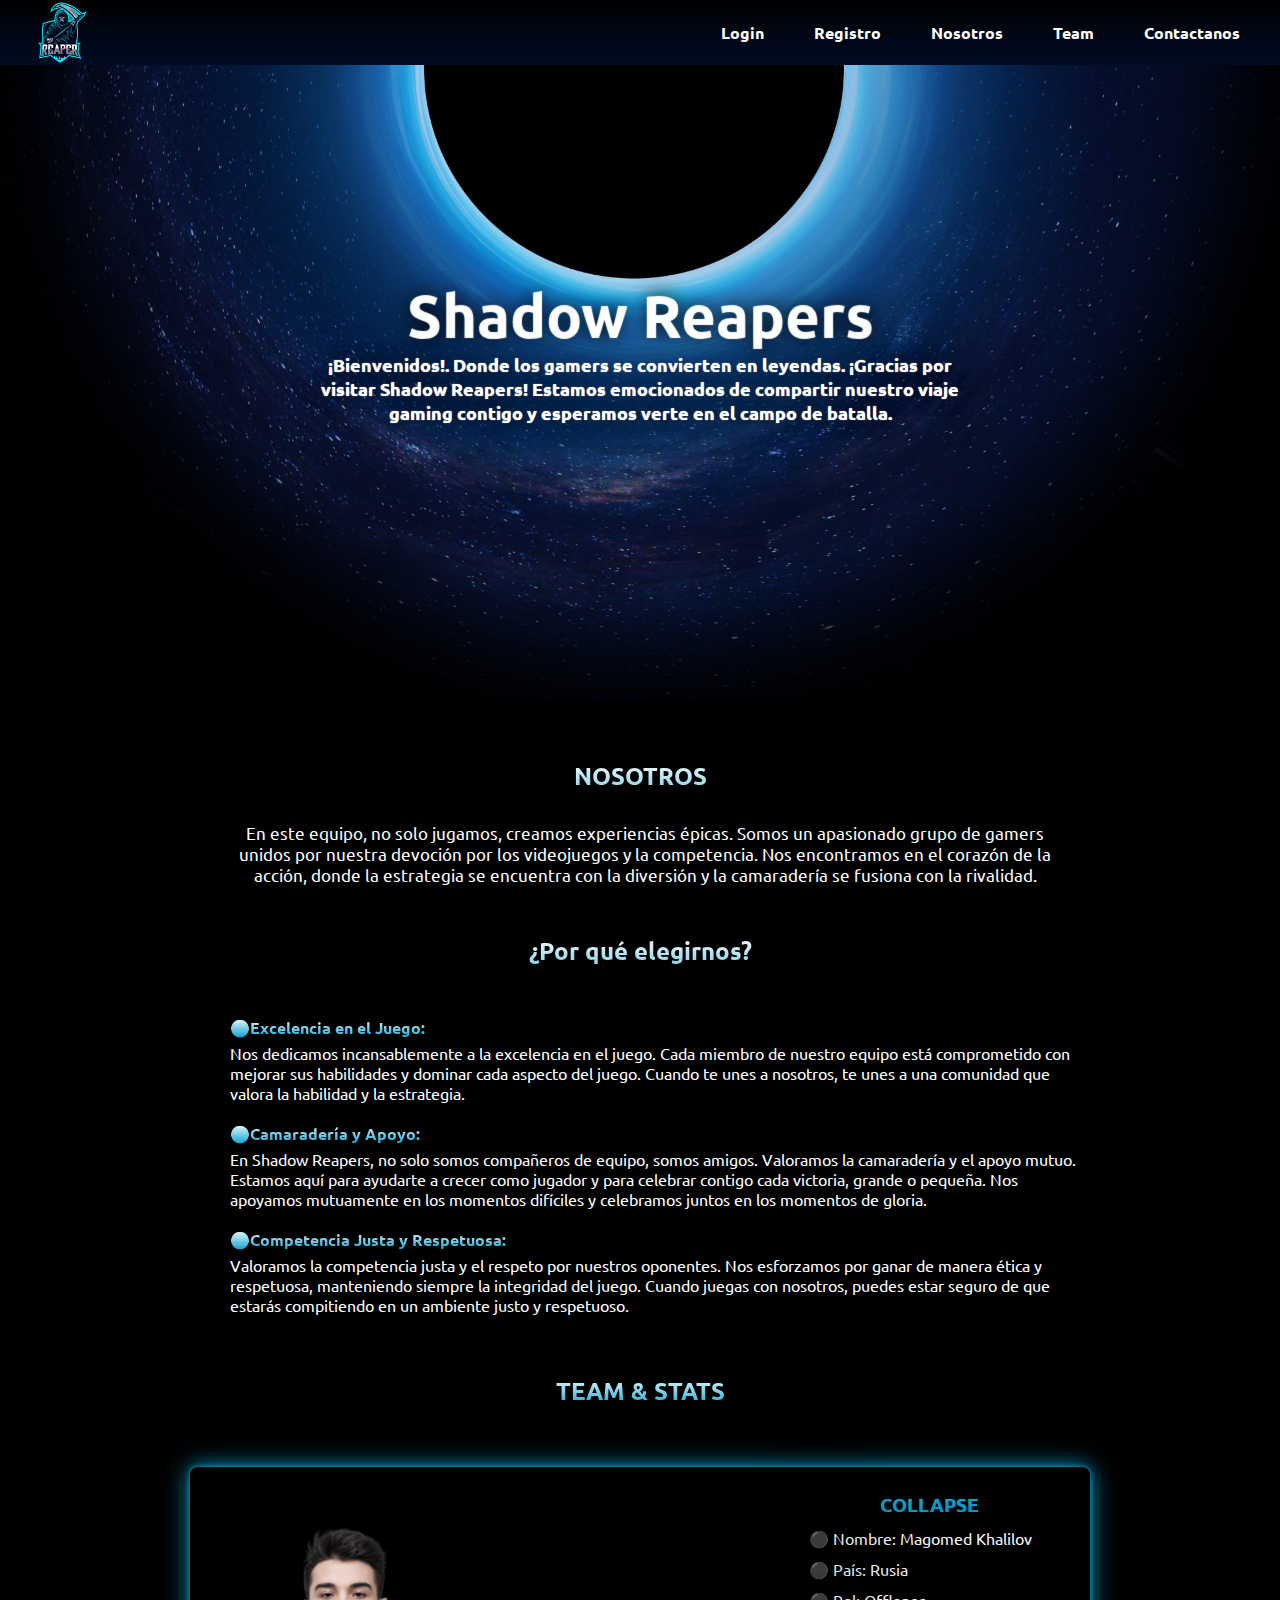
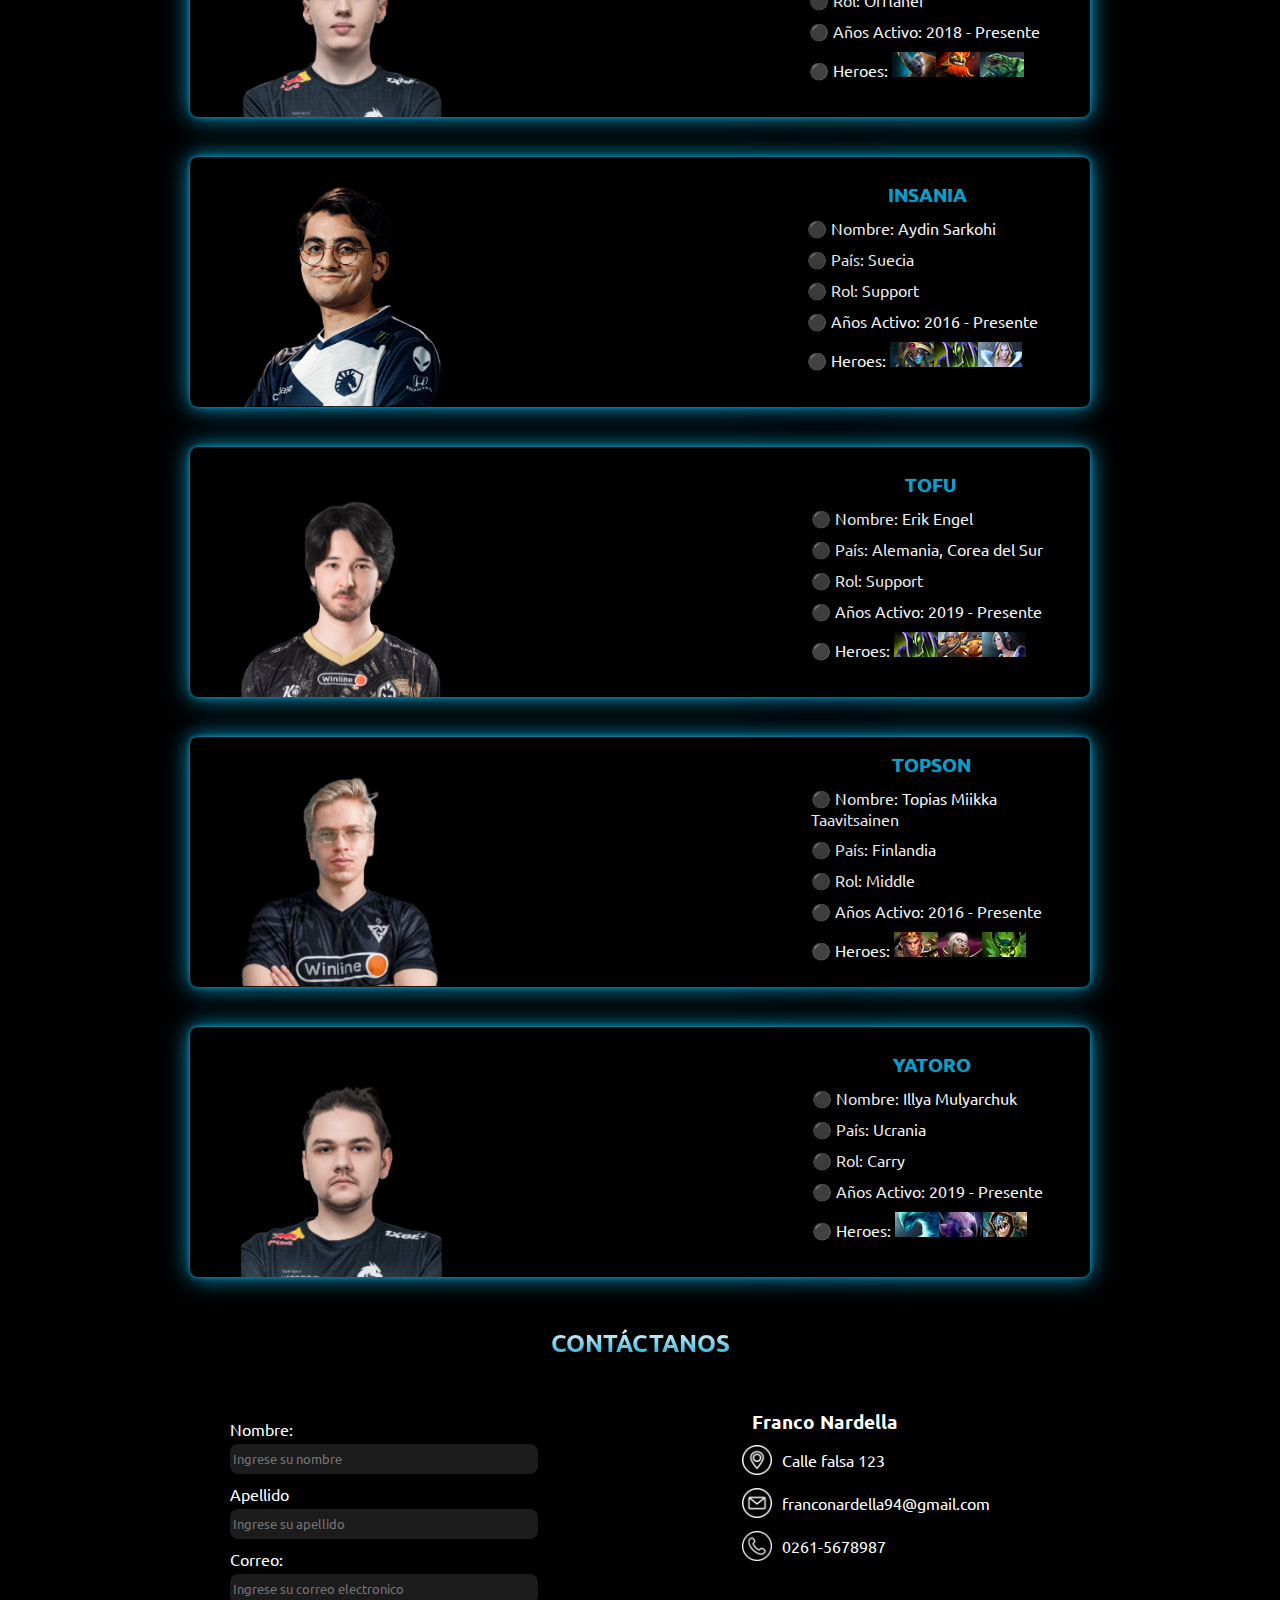
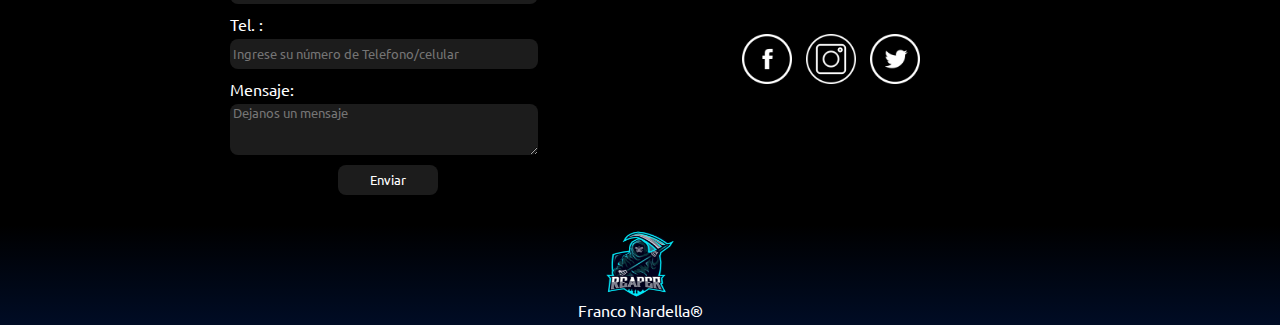
==== commit d68b2abf: "Se agregaron mediaqueries para las diversas medidas de pantalla y dispositivo" ====
--- a/index.html
+++ b/index.html
@@ -5,6 +5,7 @@
     <meta name="viewport" content="width=device-width, initial-scale=1.0" />
     <link rel="stylesheet" href="css/styles.css" />
     <link rel="stylesheet" href="css/mediaqueries.css" />
+    <link rel="shorcut icon" href="img/7.png">
     <title>Integrador - Diseño Web</title>
   </head>
 
@@ -35,10 +36,8 @@
         <div class="hero-info">
           <h1>Shadow Reapers</h1>
           <p>
-            Lorem ipsum dolor sit amet consectetur adipisicing elit. Eos ducimus
-            saepe sunt autem nostrum beatae facilis vitae nam laudantium
-            deleniti voluptates iste molestias, unde a temporibus praesentium
-            quo. Praesentium, nostrum!
+            ¡Bienvenidos!. Donde los gamers se convierten en leyendas.
+            ¡Gracias por visitar Shadow Reapers! Estamos emocionados de compartir nuestro viaje gaming contigo y esperamos verte en el campo de batalla.
           </p>
         </div>
       </section>
@@ -50,32 +49,20 @@
           <h2>NOSOTROS</h2>
           <!-- <img src="img/Slark.png" alt=""> -->
           <p>
-            Lorem ipsum dolor sit amet consectetur adipisicing elit. Quae
-            incidunt iste necessitatibus natus cum, aspernatur asperiores nobis
-            animi! Iste quaerat ad earum libero ut soluta repellat porro
-            ducimus, laboriosam minus?
+            En este equipo, no solo jugamos, creamos experiencias épicas. Somos un apasionado grupo de gamers unidos por nuestra devoción por los videojuegos y la competencia. Nos encontramos en el corazón de la acción, donde la estrategia se encuentra con la diversión y la camaradería se fusiona con la rivalidad.
           </p>
 
           <h2>¿Por qué elegirnos?</h2>
 
           <ul>
             <li>
-              <span>subtitulo:</span>Lorem ipsum dolor sit amet consectetur
-              adipisicing elit. Obcaecati modi iusto nesciunt dignissimos culpa
-              pariatur recusandae voluptatem explicabo doloremque cupiditate,
-              vel vero maxime illo ipsam velit illum, ab officiis sit.
+              <span>🔵Excelencia en el Juego:</span>Nos dedicamos incansablemente a la excelencia en el juego. Cada miembro de nuestro equipo está comprometido con mejorar sus habilidades y dominar cada aspecto del juego. Cuando te unes a nosotros, te unes a una comunidad que valora la habilidad y la estrategia.
             </li>
             <li>
-              <span>subtitulo:</span>Lorem ipsum dolor sit amet consectetur
-              adipisicing elit. Obcaecati modi iusto nesciunt dignissimos culpa
-              pariatur recusandae voluptatem explicabo doloremque cupiditate,
-              vel vero maxime illo ipsam velit illum, ab officiis sit.
+              <span>🔵Camaradería y Apoyo:</span>En Shadow Reapers, no solo somos compañeros de equipo, somos amigos. Valoramos la camaradería y el apoyo mutuo. Estamos aquí para ayudarte a crecer como jugador y para celebrar contigo cada victoria, grande o pequeña. Nos apoyamos mutuamente en los momentos difíciles y celebramos juntos en los momentos de gloria.
             </li>
             <li>
-              <span>subtitulo:</span>Lorem ipsum dolor sit amet consectetur
-              adipisicing elit. Obcaecati modi iusto nesciunt dignissimos culpa
-              pariatur recusandae voluptatem explicabo doloremque cupiditate,
-              vel vero maxime illo ipsam velit illum, ab officiis sit.
+              <span>🔵Competencia Justa y Respetuosa:</span>Valoramos la competencia justa y el respeto por nuestros oponentes. Nos esforzamos por ganar de manera ética y respetuosa, manteniendo siempre la integridad del juego. Cuando juegas con nosotros, puedes estar seguro de que estarás compitiendo en un ambiente justo y respetuoso.
             </li>
           </ul>
         </div>
--- a/css/styles.css
+++ b/css/styles.css
@@ -57,7 +57,6 @@
 .navbar-list a:hover {
   background: #fff;
   box-shadow: 0 0 10px #06a4d4, 0 0 40px #06a4d4, 0 0 80px #06a4d4;
-  transition-delay: 0.2s;
   border-radius: 10px;
   color: #000000;
 }
@@ -100,7 +99,12 @@
   font-size: 60px;
   width: fit-content;
   margin: 0 auto;
-  color: white;
+  text-shadow: 0 0 1px #ffffff, 0 0 20px #000000;
+  /* background: linear-gradient(to top, #fff, #06a4d4); */
+  font-weight: bold;
+  color: transparent;
+  background-clip: text;
+  -webkit-background-clip: text;
 }
 
 .hero-info p {
@@ -113,6 +117,7 @@
   font-size: 18px;
   font-weight: bold;
   color: white;
+  text-shadow: 0 0 1px #ffffff, 0 0 20px #000000;
   /* border: 1px solid #b3ff03; */
 }
 
@@ -151,7 +156,6 @@
   margin-top: 20px;
   padding-bottom: 30px;
   background: linear-gradient(to bottom, #fff, #06a4d4);
-  /* filter: drop-shadow(1px 1px 5px #6b6b6b); */
   color: transparent;
   background-clip: text;
   -webkit-background-clip: text;
@@ -171,7 +175,7 @@
   font-weight: bold;
   margin-bottom: 5px;
   text-align: left;
-  background: linear-gradient(to bottom, #fff, #000c25);
+  background: linear-gradient(to bottom, #fff, #06a4d4);
   /* filter: drop-shadow(1px 1px 1px #6b6b6b); */
   color: transparent;
   background-clip: text;
@@ -380,6 +384,7 @@
   width: 80%;
   margin-bottom: 30px;
 }
+
 #contacto h2 {
   background: linear-gradient(to bottom, #fff, #06a4d4);
   font-weight: bold;
@@ -391,12 +396,14 @@
   align-items: center;
   margin: 50px 0;
 }
+
 .contacto-container {
   /* border: 4px solid #b3ff03; */
   display: flex;
   justify-content: space-around;
   flex-direction: row;
 }
+
 .contacto-form {
   /* border: 4px solid #f0e54b; */
   display: flex;
@@ -470,6 +477,7 @@
   position: absolute;
   margin-left: 10px;
   margin-top: 5px;
+  /* border: 4px solid #03fff2; */
 }
 
 .contacto-redes img {
--- a/css/mediaqueries.css
+++ b/css/mediaqueries.css
@@ -0,0 +1,944 @@
+@media (max-width: 1780px) {
+  #hero {
+    display: flex;
+    justify-content: center;
+    align-items: center;
+    background-image: url("../img/Fondo9.jpg");
+    background-repeat: no-repeat;
+    background-size: cover;
+    background-position: center;
+    height: 800px;
+    width: auto;
+  }
+
+  .cards-conteiner {
+    display: none;
+  }
+}
+
+@media (max-width: 1500px) {
+  #hero {
+    /* margin-top: 65px; */
+    display: flex;
+    justify-content: center;
+    align-items: center;
+    background-image: url("../img/Fondo9.jpg");
+    background-repeat: no-repeat;
+    background-size: cover;
+    background-position: center;
+    height: 800px;
+    width: auto;
+    /* border: 1px solid #ff0000; */
+  }
+
+  .cards-conteiner {
+    display: none;
+  }
+}
+
+@media (max-width: 1300px) {
+  #hero {
+    /* margin-top: 65px; */
+    display: flex;
+    justify-content: center;
+    align-items: center;
+    background-image: url("../img/Fondo9.jpg");
+    background-repeat: no-repeat;
+    background-size: cover;
+    background-position: center;
+    height: 700px;
+    width: auto;
+    /* border: 1px solid #ff0000; */
+  }
+
+  .cards-conteiner {
+    display: none;
+  }
+}
+
+@media (max-width: 1100px) {
+  #hero {
+    /* margin-top: 65px; */
+    display: flex;
+    justify-content: center;
+    align-items: center;
+    background-image: url("../img/Fondo9.jpg");
+    background-repeat: no-repeat;
+    background-size: cover;
+    background-position: center;
+    height: 600px;
+    width: auto;
+    /* border: 1px solid #ff0000; */
+  }
+
+  .registro-container {
+    width: 70%;
+    height: 100%;
+
+    background-color: #ffffff13;
+    filter: drop-shadow(1px 1px 1px #6b6b6b);
+    color: white;
+    padding: 30px;
+    margin: 96px auto;
+    border-radius: 10px;
+  }
+
+  .cards-conteiner {
+    display: none;
+  }
+
+  .contacto-container {
+    /* border: 4px solid #b3ff03; */
+    display: flex;
+    justify-content: space-around;
+    flex-direction: row;
+    flex-wrap: wrap;
+    width: 100%;
+  }
+
+  .contacto-form {
+    display: flex;
+    justify-content: center;
+    flex-direction: column;
+    margin: 0 auto;
+    width: 78%;
+  }
+
+  .contacto-redes {
+    width: 35%;
+    margin: 80px auto 10px auto;
+    /* margin: 0 auto; */
+    /* border: 4px solid #b3ff03; */
+  }
+
+  .contacto-redes span {
+    position: absolute;
+    margin-left: 20px;
+    margin-top: 5px;
+    /* border: 4px solid #03fff2; */
+  }
+
+  .contacto-redes img {
+    height: 30px;
+    width: 30px;
+    /* margin-left: 10px; */
+    /* border: 4px solid #03fff2; */
+  }
+
+  .contacto-redes h3 {
+    color: white;
+    margin-bottom: 10px;
+    padding-left: 10px;
+    font-weight: bold;
+    text-align: center;
+    /* border: 4px solid #03fff2; */
+  }
+
+  .contacto-redes li {
+    color: white;
+    margin: 10px auto;
+    list-style-type: none;
+    /* border: 4px solid #03fff2; */
+  }
+
+  .redes-sociales {
+    display: flex;
+    justify-content: center;
+    flex-direction: row;
+    margin: 0 auto;
+    /* border: 4px solid #03fff2; */
+  }
+
+  .bt-enviar {
+    border-radius: 8px;
+    width: 100px;
+    margin: 20px auto;
+    background-color: #ffffff1c;
+    color: #fff;
+    border: none;
+    cursor: pointer;
+    /* border: 4px solid #03fff2; */
+  }
+
+  .bt-enviar:hover {
+    color: #000000;
+    background-color: #fff;
+  }
+}
+
+@media (max-width: 950px) {
+  .contacto-redes {
+    width: 30%;
+    margin: 80px auto 10px auto;
+  }
+}
+
+@media (max-width: 992px) {
+  #menu-toggle {
+    display: none;
+  }
+
+  .menu-label {
+    display: flex;
+    order: 2;
+  }
+
+  .menu-label img {
+    height: 20px;
+    width: 25px;
+  }
+
+  .navbar {
+    gap: 30px;
+  }
+
+  .navbar-list {
+    position: absolute;
+    top: 65px;
+    width: 90%;
+    left: 5%;
+    right: 5%;
+    flex-direction: column;
+    align-items: flex-start;
+    background-color: #000c25;
+    border: 2px solid #06a4d4;
+    border-top: 0;
+    padding: 45px 30px;
+    border-radius: 0 0 15px 15px;
+    /* display: none; */
+    z-index: 2;
+    transform: translateX(200%);
+    transition: all 0.5s ease;
+  }
+
+  #menu-toggle:checked ~ .navbar-list {
+    transform: translateX(0);
+    display: flex;
+  }
+}
+
+@media (max-width: 940px) {
+  .card-info-conteiner {
+    /* border: 4px solid #ff7403; */
+    background: #302f2f5d;
+    display: flex;
+    flex-wrap: wrap;
+    justify-content: center;
+    align-items: center;
+    margin: 0 auto;
+    width: 45%;
+    height: 100%;
+    max-width: 900px;
+    border-radius: 8px;
+    background: linear-gradient(to top, #06a4d4, #000000);
+    background-repeat: no-repeat;
+    background-size: 300%;
+    background-position: center;
+  }
+
+  .card-info-conteiner img {
+    /* border: 4px solid #ff7403; */
+    max-width: 100%;
+    max-height: 250px;
+    /* margin: 28px 50px 0px 32px; */
+  }
+
+  .card-info-1 ul,
+  .card-info-2 ul,
+  .card-info-3 ul,
+  .card-info-4 ul,
+  .card-info-5 ul {
+    width: 90%;
+    margin-left: 5%;
+    font-weight: 400;
+    color: #f5f5f5;
+    /* border: 4px solid #b3ff03; */
+  }
+
+  .card-info-1 h3,
+  .card-info-2 h3,
+  .card-info-3 h3,
+  .card-info-4 h3,
+  .card-info-5 h3 {
+    width: 40%;
+    margin-left: 30%;
+    margin-bottom: 10px;
+    text-align: center;
+    color: #fff;
+    font-weight: bold;
+    background: linear-gradient(to bottom, #fff, #000000);
+    text-shadow: 0 0 1px #06a4d4, 0 0 10px #000000;
+    color: transparent;
+    background-clip: text;
+    -webkit-background-clip: text;
+    /* border: 4px solid #b3ff03; */
+  }
+}
+
+@media (max-width: 900px) {
+  #hero {
+    /* margin-top: 65px; */
+    display: flex;
+    justify-content: center;
+    align-items: center;
+    background-image: url("../img/Fondo9.jpg");
+    background-repeat: no-repeat;
+    background-size: cover;
+    background-position: center;
+    height: 500px;
+    width: auto;
+    /* border: 1px solid #ff0000; */
+  }
+
+  /*---------- Cards ----------*/
+
+  .card-info-conteiner {
+    /* border: 4px solid #ff7403; */
+    background: #302f2f5d;
+    display: flex;
+    flex-wrap: wrap;
+    justify-content: center;
+    align-items: center;
+    margin: 0 auto;
+    width: 50%;
+    height: 100%;
+    max-width: 900px;
+    border-radius: 8px;
+    background: linear-gradient(to top, #06a4d4, #000000);
+    background-repeat: no-repeat;
+    background-size: 300%;
+    background-position: center;
+  }
+
+  .card-info-conteiner img {
+    /* border: 4px solid #ff7403; */
+    max-width: 100%;
+    max-height: 250px;
+    /* margin: 28px 50px 0px 32px; */
+  }
+
+  .card-info-1 ul,
+  .card-info-2 ul,
+  .card-info-3 ul,
+  .card-info-4 ul,
+  .card-info-5 ul {
+    width: 90%;
+    margin-left: 5%;
+    font-weight: 400;
+    color: #f5f5f5;
+    /* border: 4px solid #b3ff03; */
+  }
+
+  .card-info-1 h3,
+  .card-info-2 h3,
+  .card-info-3 h3,
+  .card-info-4 h3,
+  .card-info-5 h3 {
+    width: 40%;
+    margin-left: 30%;
+    margin-bottom: 10px;
+    text-align: center;
+    color: #fff;
+    font-weight: bold;
+    background: linear-gradient(to bottom, #fff, #000000);
+    text-shadow: 0 0 1px #06a4d4, 0 0 10px #000000;
+    color: transparent;
+    background-clip: text;
+    -webkit-background-clip: text;
+    /* border: 4px solid #b3ff03; */
+  }
+
+  .contacto-container {
+    /* border: 4px solid #b3ff03; */
+    display: flex;
+    justify-content: space-around;
+    flex-direction: row;
+    flex-wrap: wrap;
+    width: 100%;
+    /* margin: 0 auto; */
+  }
+  .contacto-form {
+    display: flex;
+    justify-content: center;
+    flex-direction: column;
+    margin: 0 auto;
+    width: 80%;
+  }
+
+  .contacto-redes {
+    width: 35%;
+    margin: 80px auto 10px auto;
+  }
+}
+
+@media (max-width: 800px) {
+  #hero {
+    /* margin-top: 65px; */
+    display: flex;
+    justify-content: center;
+    align-items: center;
+    background-image: url("../img/Fondo9.jpg");
+    background-repeat: no-repeat;
+    background-size: cover;
+    background-position: center;
+    height: 500px;
+    width: auto;
+    /* border: 1px solid #ff0000; */
+  }
+
+  #cards h2 {
+    display: none;
+  }
+
+  .cards-conteiner {
+    display: none;
+  }
+
+  .card-info-conteiner {
+    /* border: 4px solid #ff7403; */
+    background: #302f2f5d;
+    display: flex;
+    flex-wrap: wrap;
+    justify-content: center;
+    align-items: center;
+    margin: 0 auto;
+    width: 50%;
+    height: 100%;
+    max-width: 900px;
+    border-radius: 8px;
+    background: linear-gradient(to top, #06a4d4, #000000);
+    background-repeat: no-repeat;
+    background-size: 300%;
+    background-position: center;
+  }
+
+  .card-info-conteiner img {
+    /* border: 4px solid #ff7403; */
+    max-width: 100%;
+    max-height: 250px;
+    /* margin: 28px 50px 0px 32px; */
+  }
+
+  .card-info-1 ul,
+  .card-info-2 ul,
+  .card-info-3 ul,
+  .card-info-4 ul,
+  .card-info-5 ul {
+    width: 90%;
+    margin-left: 5%;
+    font-weight: 400;
+    color: #f5f5f5;
+    /* border: 4px solid #b3ff03; */
+  }
+
+  .card-info-1 h3,
+  .card-info-2 h3,
+  .card-info-3 h3,
+  .card-info-4 h3,
+  .card-info-5 h3 {
+    width: 40%;
+    margin-left: 30%;
+    margin-bottom: 10px;
+    text-align: center;
+    color: #fff;
+    font-weight: bold;
+    background: linear-gradient(to bottom, #fff, #000000);
+    text-shadow: 0 0 1px #06a4d4, 0 0 10px #000000;
+    color: transparent;
+    background-clip: text;
+    -webkit-background-clip: text;
+    /* border: 4px solid #b3ff03; */
+  }
+
+  .contacto-container {
+    /* border: 4px solid #b3ff03; */
+    display: flex;
+    justify-content: space-around;
+    flex-direction: row;
+    flex-wrap: wrap;
+    width: 100%;
+    /* margin: 0 auto; */
+  }
+  .contacto-form {
+    display: flex;
+    justify-content: center;
+    flex-direction: column;
+    margin: 0 auto;
+    width: 80%;
+  }
+
+  .contacto-redes {
+    width: 35%;
+    margin: 80px auto 10px auto;
+  }
+}
+
+@media (max-width: 730px) {
+  #hero {
+    /* margin-top: 65px; */
+    display: flex;
+    justify-content: center;
+    align-items: center;
+    background-image: url("../img/Fondo9.jpg");
+    background-repeat: no-repeat;
+    background-size: cover;
+    background-position: center;
+    height: 400px;
+    width: auto;
+    /* border: 1px solid #ff0000; */
+  }
+
+  .hero-info h1 {
+    display: flex;
+    justify-content: center;
+    align-items: center;
+    font-size: 50px;
+    width: fit-content;
+    margin: 0 auto;
+    color: white;
+  }
+
+  .hero-info p {
+    display: flex;
+    justify-content: center;
+    align-items: center;
+    text-align: center;
+    margin: 0 auto;
+    width: 80%;
+    font-size: 18px;
+    font-weight: bold;
+    color: white;
+  }
+
+  .registro-container {
+    width: 70%;
+    height: 100%;
+
+    background-color: #ffffff13;
+    filter: drop-shadow(1px 1px 1px #6b6b6b);
+    color: white;
+    padding: 30px;
+    margin: 96px auto;
+    border-radius: 10px;
+  }
+
+  .registro-form {
+    width: 85%;
+    margin: auto;
+  }
+
+  .card-info-conteiner {
+    /* border: 4px solid #ff7403; */
+    background: #302f2f5d;
+    display: flex;
+    flex-wrap: wrap;
+    justify-content: center;
+    align-items: center;
+    margin: 0 auto;
+    width: 50%;
+    height: 100%;
+    max-width: 900px;
+    border-radius: 8px;
+    background: linear-gradient(to top, #06a4d4, #000000);
+    background-repeat: no-repeat;
+    background-size: 300%;
+    background-position: center;
+  }
+  .card-info-conteiner img {
+    /* border: 4px solid #ff7403; */
+    max-width: 100%;
+    max-height: 250px;
+    /* margin: 28px 50px 0px 32px; */
+  }
+
+  .card-info-1 ul,
+  .card-info-2 ul,
+  .card-info-3 ul,
+  .card-info-4 ul,
+  .card-info-5 ul {
+    width: 90%;
+    margin-left: 5%;
+    font-weight: 400;
+    color: #f5f5f5;
+    /* border: 4px solid #b3ff03; */
+  }
+
+  .card-info-1 h3,
+  .card-info-2 h3,
+  .card-info-3 h3,
+  .card-info-4 h3,
+  .card-info-5 h3 {
+    width: 40%;
+    margin-left: 30%;
+    margin-bottom: 10px;
+    text-align: center;
+    color: #fff;
+    font-weight: bold;
+    background: linear-gradient(to bottom, #fff, #000000);
+    text-shadow: 0 0 1px #06a4d4, 0 0 10px #000000;
+    color: transparent;
+    background-clip: text;
+    -webkit-background-clip: text;
+    /* border: 4px solid #b3ff03; */
+  }
+
+  .contacto-redes {
+    width: 41%;
+    margin: 80px auto 10px auto;
+  }
+}
+
+@media (max-width: 600px) {
+  #hero {
+    /* margin-top: 65px; */
+    display: flex;
+    justify-content: center;
+    align-items: center;
+    background-image: url("../img/Fondo9.jpg");
+    background-repeat: no-repeat;
+    background-size: cover;
+    background-position: center;
+    height: 300px;
+    width: auto;
+    /* border: 1px solid #ff0000; */
+  }
+
+  .hero-info h1 {
+    display: flex;
+    justify-content: center;
+    align-items: center;
+    font-size: 30px;
+    width: fit-content;
+    margin: 0 auto;
+    color: white;
+  }
+
+  .hero-info p {
+    display: flex;
+    justify-content: center;
+    align-items: center;
+    text-align: center;
+    margin: 0 auto;
+    width: 95%;
+    font-size: 16px;
+    font-weight: bold;
+    color: white;
+  }
+
+  .card-info-conteiner {
+    /* border: 4px solid #ff7403; */
+    background: #302f2f5d;
+    display: flex;
+    flex-wrap: wrap;
+    justify-content: center;
+    align-items: center;
+    margin: 0 auto;
+    width: 65%;
+    height: 100%;
+    max-width: 900px;
+    border-radius: 8px;
+    background: linear-gradient(to top, #06a4d4, #000000);
+    background-repeat: no-repeat;
+    background-size: 300%;
+    background-position: center;
+  }
+  .card-info-conteiner img {
+    /* border: 4px solid #ff7403; */
+    max-width: 100%;
+    max-height: 250px;
+    /* margin: 28px 50px 0px 32px; */
+  }
+
+  .card-info-1 {
+    /* border: 4px solid #b3ff03; */
+    display: inline-block;
+    width: 100%;
+    max-width: 600px;
+  }
+
+  .card-info-1 ul,
+  .card-info-2 ul,
+  .card-info-3 ul,
+  .card-info-4 ul,
+  .card-info-5 ul {
+    width: 90%;
+    margin-left: 5%;
+    font-weight: 400;
+    color: #f5f5f5;
+    /* border: 4px solid #b3ff03; */
+  }
+
+  .card-info-1 h3,
+  .card-info-2 h3,
+  .card-info-3 h3,
+  .card-info-4 h3,
+  .card-info-5 h3 {
+    width: 40%;
+    margin-left: 30%;
+    margin-bottom: 10px;
+    text-align: center;
+    color: #fff;
+    font-weight: bold;
+    background: linear-gradient(to bottom, #fff, #000000);
+    text-shadow: 0 0 1px #06a4d4, 0 0 10px #000000;
+    color: transparent;
+    background-clip: text;
+    -webkit-background-clip: text;
+    /* border: 4px solid #b3ff03; */
+  }
+
+  .contacto-redes {
+    width: 50%;
+    margin: 80px auto 10px auto;
+  }
+}
+
+@media (max-width: 500px) {
+  #hero {
+    /* margin-top: 65px; */
+    display: flex;
+    justify-content: center;
+    align-items: center;
+    background-image: url("../img/Fondo9.jpg");
+    background-repeat: no-repeat;
+    background-size: cover;
+    background-position: center;
+    height: 200px;
+    width: auto;
+    /* border: 1px solid #ff0000; */
+  }
+
+  .hero-info h1 {
+    display: flex;
+    justify-content: center;
+    align-items: center;
+    font-size: 30px;
+    width: fit-content;
+    margin: 0 auto;
+    color: white;
+  }
+
+  .hero-info p {
+    display: flex;
+    justify-content: center;
+    align-items: center;
+    text-align: center;
+    margin: 0 auto;
+    width: 95%;
+    font-size: 10px;
+    font-weight: bold;
+    color: white;
+  }
+
+  .card-info-conteiner {
+    /* border: 4px solid #ff7403; */
+    background: #302f2f5d;
+    display: flex;
+    flex-wrap: wrap;
+    justify-content: center;
+    align-items: center;
+    margin: 0 auto;
+    width: 77%;
+    height: 100%;
+    max-width: 900px;
+    border-radius: 8px;
+    background: linear-gradient(to top, #06a4d4, #000000);
+    background-repeat: no-repeat;
+    background-size: 300%;
+    background-position: center;
+  }
+  .card-info-conteiner img {
+    /* border: 4px solid #ff7403; */
+    max-width: 100%;
+    max-height: 250px;
+    /* margin: 28px 50px 0px 32px; */
+  }
+
+  .card-info-1 {
+    /* border: 4px solid #b3ff03; */
+    display: inline-block;
+    width: 100%;
+    max-width: 600px;
+  }
+
+  .card-info-1 ul,
+  .card-info-2 ul,
+  .card-info-3 ul,
+  .card-info-4 ul,
+  .card-info-5 ul {
+    width: 90%;
+    margin-left: 5%;
+    font-weight: 400;
+    color: #f5f5f5;
+    /* border: 4px solid #b3ff03; */
+  }
+
+  .card-info-1 h3,
+  .card-info-2 h3,
+  .card-info-3 h3,
+  .card-info-4 h3,
+  .card-info-5 h3 {
+    width: 40%;
+    margin-left: 30%;
+    margin-bottom: 10px;
+    text-align: center;
+    color: #fff;
+    font-weight: bold;
+    background: linear-gradient(to bottom, #fff, #000000);
+    text-shadow: 0 0 1px #06a4d4, 0 0 10px #000000;
+    color: transparent;
+    background-clip: text;
+    -webkit-background-clip: text;
+    /* border: 4px solid #b3ff03; */
+  }
+
+  .contacto-redes {
+    width: 60%;
+    margin: 80px auto 10px auto;
+  }
+
+  .login-container {
+    width: 85%;
+    height: 450px;
+    background-color: #ffffff13;
+    filter: drop-shadow(1px 1px 1px #6b6b6b);
+    color: white;
+    padding: 20px;
+    margin: 220px auto;
+    border-radius: 10px;
+    box-shadow: 0 0 10px #06a4d4, 0 0 40px #06a4d4, 0 0 80px #06a4d4;
+  }
+}
+
+@media (max-width: 460px) {
+  .login-container {
+    width: 85%;
+    height: 450px;
+    background-color: #ffffff13;
+    filter: drop-shadow(1px 1px 1px #6b6b6b);
+    color: white;
+    padding: 20px;
+    margin: 220px auto;
+    box-shadow: 0 0 10px #06a4d4, 0 0 40px #06a4d4, 0 0 80px #06a4d4;
+  }
+
+  .logo-login {
+    height: 15%;
+    margin-left: 40%;
+  }
+
+  .volver {
+    color: #fff;
+    text-decoration: none;
+    margin-left: 36%;
+    font-size: 14px;
+  }
+
+  .card-info-conteiner {
+    /* border: 4px solid #ff7403; */
+    background: #302f2f5d;
+    display: flex;
+    flex-wrap: wrap;
+    justify-content: center;
+    align-items: center;
+    margin: 0 auto;
+    width: 77%;
+    height: 100%;
+    max-width: 900px;
+    border-radius: 8px;
+    background: linear-gradient(to top, #06a4d4, #000000);
+    background-repeat: no-repeat;
+    background-size: 300%;
+    background-position: center;
+  }
+
+  .card-info-1 ul,
+  .card-info-2 ul,
+  .card-info-3 ul,
+  .card-info-4 ul,
+  .card-info-5 ul {
+    width: 90%;
+    margin-left: 5%;
+    font-weight: 400;
+    color: #f5f5f5;
+    /* border: 4px solid #b3ff03; */
+  }
+
+  .card-info-1 h3,
+  .card-info-2 h3,
+  .card-info-3 h3,
+  .card-info-4 h3,
+  .card-info-5 h3 {
+    width: 40%;
+    margin-left: 30%;
+    margin-bottom: 10px;
+    text-align: center;
+    color: #fff;
+    font-weight: bold;
+    background: linear-gradient(to bottom, #fff, #000000);
+    text-shadow: 0 0 1px #06a4d4, 0 0 10px #000000;
+    color: transparent;
+    background-clip: text;
+    -webkit-background-clip: text;
+    /* border: 4px solid #b3ff03; */
+  }
+}
+
+@media (max-width: 400px) {
+  .card-info-conteiner {
+    /* border: 4px solid #ff7403; */
+    background: #302f2f5d;
+    display: flex;
+    flex-wrap: wrap;
+    justify-content: center;
+    align-items: center;
+    margin: 0 auto;
+    width: 85%;
+    height: 100%;
+    max-width: 900px;
+    border-radius: 8px;
+    /* background-image: url("../Img/FondoDotaC.jpg"); */
+    background: linear-gradient(to top, #06a4d4, #000000);
+    background-repeat: no-repeat;
+    background-size: 300%;
+    background-position: center;
+  }
+
+  .card-info-1 {
+    /* border: 4px solid #b3ff03; */
+    display: inline-block;
+    width: 100%;
+    max-width: 600px;
+  }
+
+  .card-info-1 ul,
+  .card-info-2 ul,
+  .card-info-3 ul,
+  .card-info-4 ul,
+  .card-info-5 ul {
+    width: 90%;
+    margin-left: 5%;
+    font-weight: 400;
+    color: #f5f5f5;
+    /* border: 4px solid #b3ff03; */
+  }
+
+  .card-info-1 h3,
+  .card-info-2 h3,
+  .card-info-3 h3,
+  .card-info-4 h3,
+  .card-info-5 h3 {
+    width: 40%;
+    margin-left: 30%;
+    margin-bottom: 10px;
+    text-align: center;
+    color: #fff;
+    font-weight: bold;
+    background: linear-gradient(to bottom, #fff, #000000);
+    text-shadow: 0 0 1px #06a4d4, 0 0 10px #000000;
+    color: transparent;
+    background-clip: text;
+    -webkit-background-clip: text;
+    /* border: 4px solid #b3ff03; */
+  }
+}
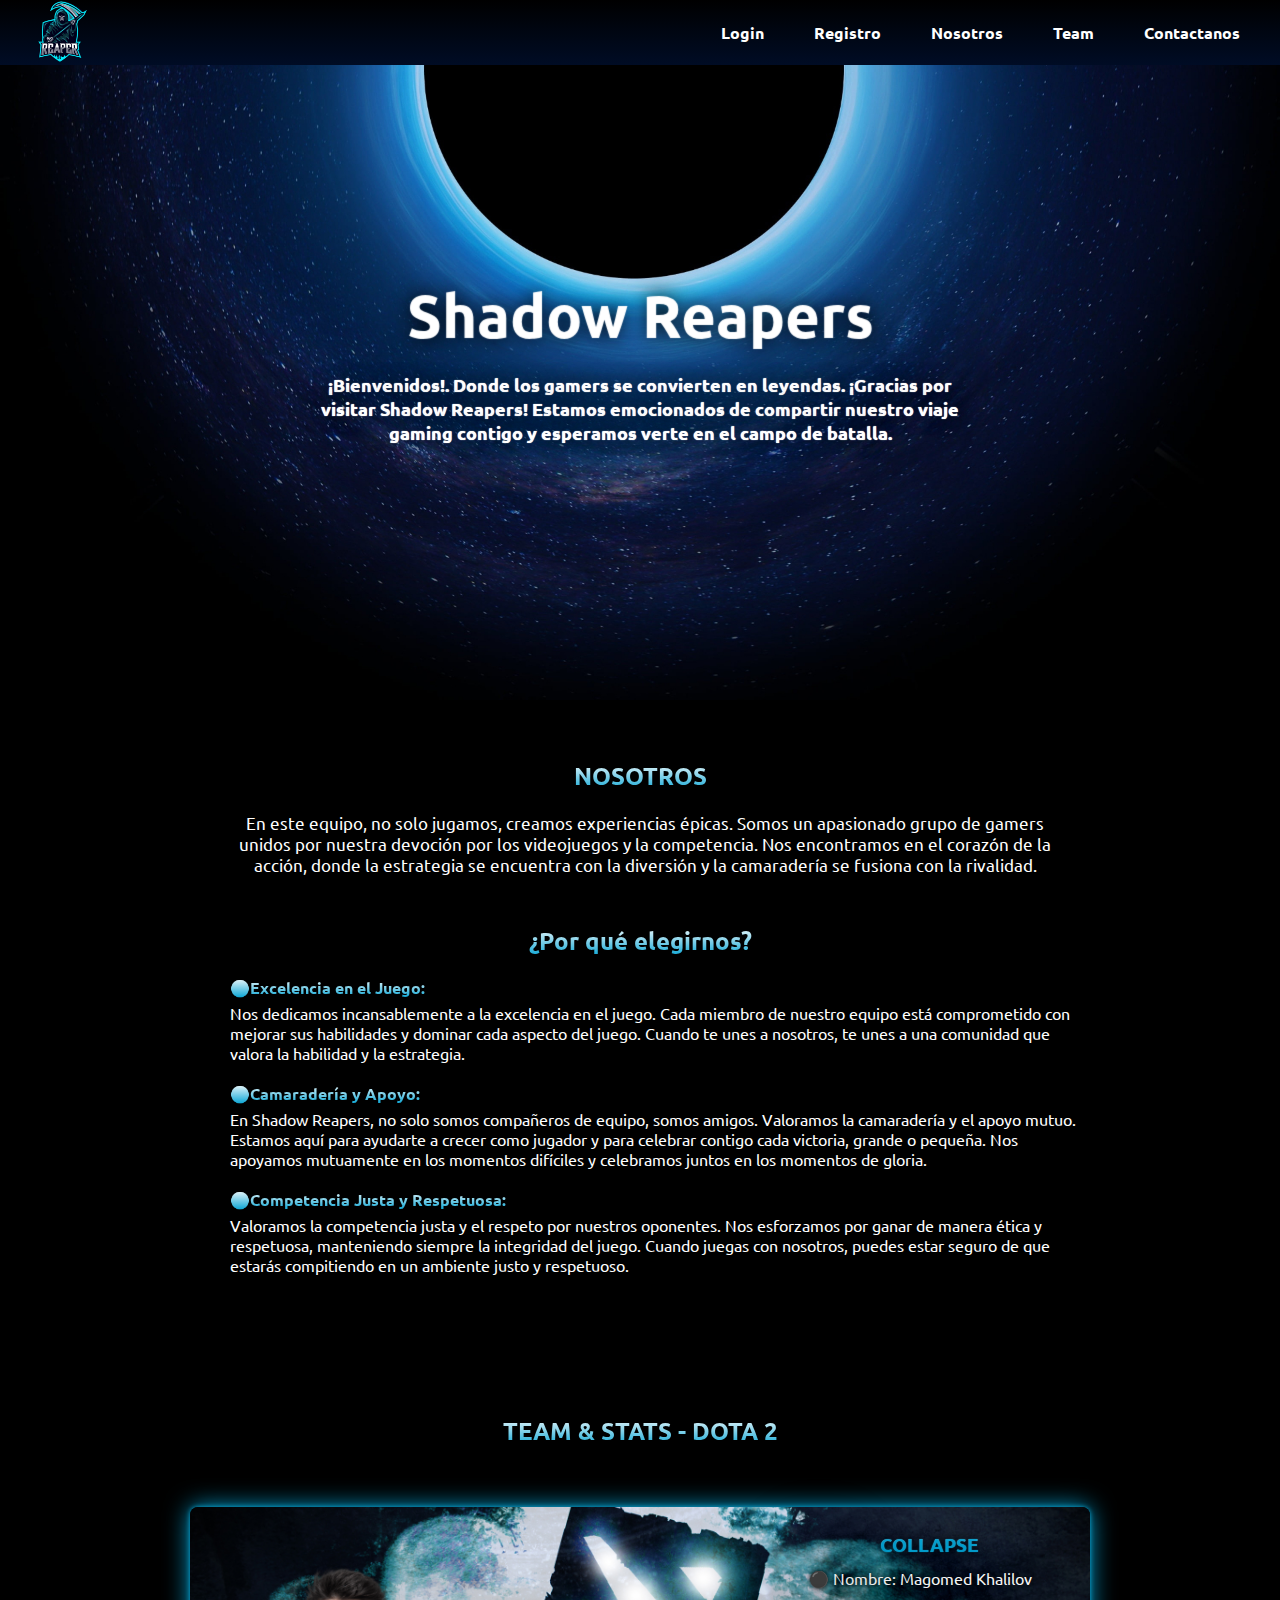
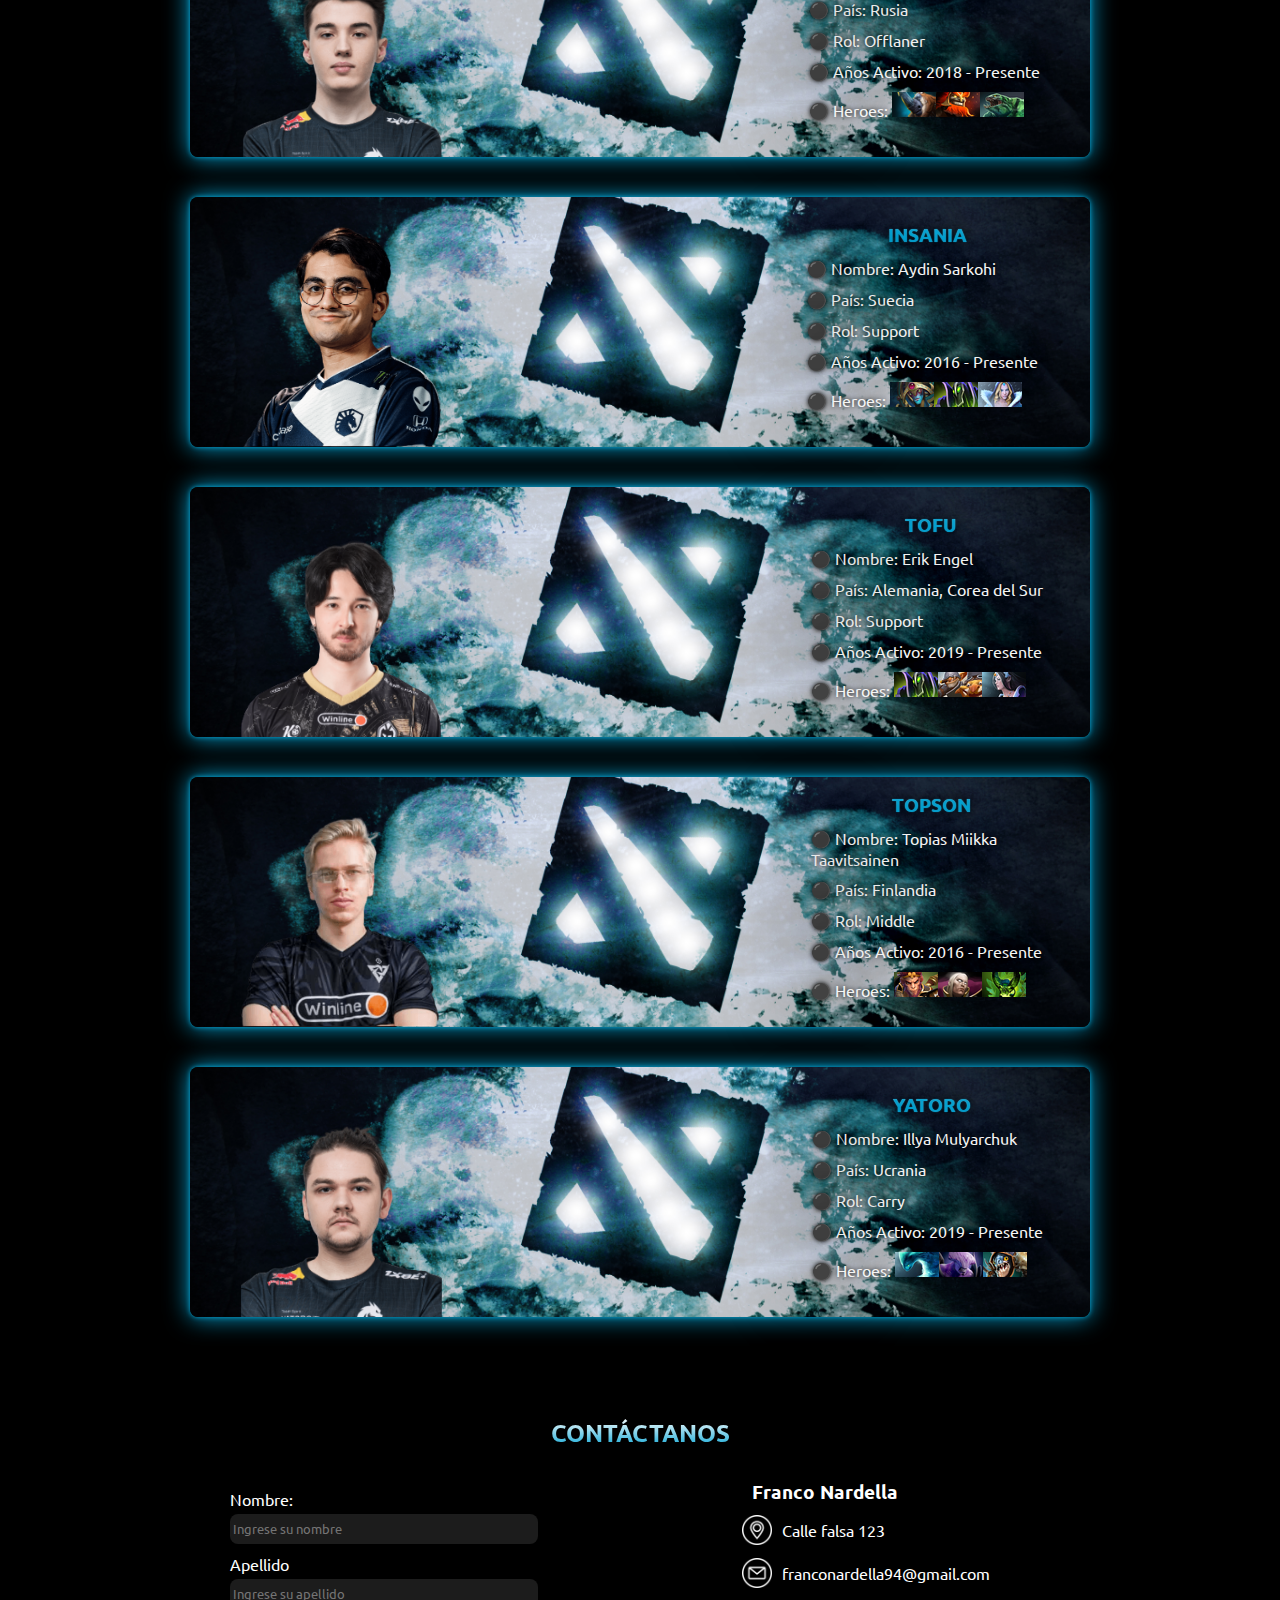
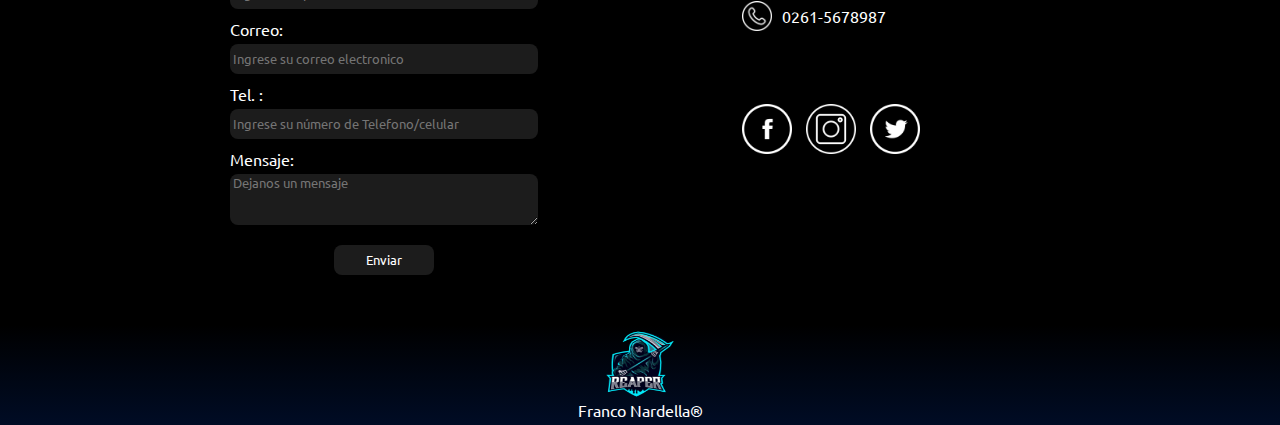
==== commit 989cbb59: "Modificación título sección cards" ====
--- a/index.html
+++ b/index.html
@@ -12,7 +12,7 @@
   <body>
     <!------------ HEADER ------------>
     <header class="header">
-      <img src="./img/7.png" alt="logo del header" class="logo" />
+      <a href="index.html"><img src="./img/7.png" alt="logo del header" class="logo" /></a>
       <nav class="navbar">
         <label for="menu-toggle" class="menu-label">
           <img src="img/menu.png" alt="menu" class="menu-icon" />
@@ -71,7 +71,7 @@
 
       <!------------ CARDS ------------>
       <section id="cards">
-        <h2>TEAM & STATS</h2>
+        <h2>TEAM & STATS - DOTA 2</h2>
         <div class="cards-conteiner">
           <div class="card-1">
             <a href="#"><h3>COLLAPSE</h3><img src="./img/M4.png" alt="Collapse" /></a>
--- a/css/styles.css
+++ b/css/styles.css
@@ -84,7 +84,7 @@
   display: flex;
   justify-content: center;
   align-items: center;
-  background-image: url("../Img/Fondo9.jpg");
+  background-image: url("../img/Fondo9.jpg");
   background-repeat: no-repeat;
   background-size: cover;
   background-position: center;
@@ -98,7 +98,7 @@
   align-items: center;
   font-size: 60px;
   width: fit-content;
-  margin: 0 auto;
+  margin: 20px auto;
   text-shadow: 0 0 1px #ffffff, 0 0 20px #000000;
   /* background: linear-gradient(to top, #fff, #06a4d4); */
   font-weight: bold;
@@ -153,8 +153,7 @@
 .about-info h2 {
   text-align: center;
   font-weight: bold;
-  margin-top: 20px;
-  padding-bottom: 30px;
+  margin: 20px auto;
   background: linear-gradient(to bottom, #fff, #06a4d4);
   color: transparent;
   background-clip: text;
@@ -184,7 +183,7 @@
 
 .about-info li {
   display: flex;
-  justify-content: center;
+  justify-content: justify;
   flex-direction: column;
   /* text-align: center; */
   color: #fff;
@@ -217,6 +216,7 @@
   color: transparent;
   background-clip: text;
   -webkit-background-clip: text;
+  margin-top: 80px;
 }
 
 .cards-conteiner {
@@ -285,7 +285,7 @@
   height: 100%;
   max-width: 900px;
   border-radius: 8px;
-  background-image: url("../Img/FondoDotaC.jpg");
+  background-image: url("../img/FondoDotaC.jpg");
   background-repeat: no-repeat;
   background-size: cover;
   background-position: center;
@@ -294,11 +294,9 @@
 .card-info-conteiner img {
   max-width: 250px;
   max-height: 250px;
-  /* margin: 28px 50px 0px 32px; */
 }
 
 .card-info-1 {
-  /* border: 4px solid #b3ff03; */
   display: inline-block;
   width: 100%;
   max-width: 600px;
@@ -333,10 +331,6 @@
   width: 100%;
   max-width: 600px;
 }
-
-/* .card-2 h3 {
-  margin-top: -5px;
-} */
 
 .card-info-1 ul,
 .card-info-2 ul,
@@ -394,7 +388,8 @@
   display: flex;
   flex-direction: column;
   align-items: center;
-  margin: 50px 0;
+  margin-top: 100px;
+  margin-bottom: 30px;
 }
 
 .contacto-container {
@@ -440,8 +435,7 @@
 .bt-enviar {
   border-radius: 8px;
   width: 100px;
-  margin-left: 35%;
-  margin-top: 10px;
+  margin: 20px auto;
   background-color: #ffffff1c;
   color: #fff;
   border: none;
--- a/css/mediaqueries.css
+++ b/css/mediaqueries.css
@@ -170,6 +170,22 @@
   .contacto-redes {
     width: 30%;
     margin: 80px auto 10px auto;
+  }
+
+  .bt-enviar {
+    border-radius: 8px;
+    width: 100px;
+    margin: 20px auto;
+    background-color: #ffffff1c;
+    color: #fff;
+    border: none;
+    cursor: pointer;
+    /* border: 4px solid #03fff2; */
+  }
+
+  .bt-enviar:hover {
+    color: #000000;
+    background-color: #fff;
   }
 }
 
@@ -225,7 +241,7 @@
     flex-wrap: wrap;
     justify-content: center;
     align-items: center;
-    margin: 0 auto;
+    margin: 0 20px;
     width: 45%;
     height: 100%;
     max-width: 900px;
@@ -267,7 +283,7 @@
     color: #fff;
     font-weight: bold;
     background: linear-gradient(to bottom, #fff, #000000);
-    text-shadow: 0 0 1px #06a4d4, 0 0 10px #000000;
+    text-shadow: 0 0 1px #fff, 0 0 10px #000000;
     color: transparent;
     background-clip: text;
     -webkit-background-clip: text;
@@ -285,7 +301,7 @@
     background-repeat: no-repeat;
     background-size: cover;
     background-position: center;
-    height: 500px;
+    height: 600px;
     width: auto;
     /* border: 1px solid #ff0000; */
   }
@@ -341,7 +357,7 @@
     color: #fff;
     font-weight: bold;
     background: linear-gradient(to bottom, #fff, #000000);
-    text-shadow: 0 0 1px #06a4d4, 0 0 10px #000000;
+    text-shadow: 0 0 1px #fff, 0 0 10px #000000;
     color: transparent;
     background-clip: text;
     -webkit-background-clip: text;
@@ -443,7 +459,7 @@
     color: #fff;
     font-weight: bold;
     background: linear-gradient(to bottom, #fff, #000000);
-    text-shadow: 0 0 1px #06a4d4, 0 0 10px #000000;
+    text-shadow: 0 0 1px #fff, 0 0 10px #000000;
     color: transparent;
     background-clip: text;
     -webkit-background-clip: text;
@@ -483,7 +499,7 @@
     background-repeat: no-repeat;
     background-size: cover;
     background-position: center;
-    height: 400px;
+    height: 500px;
     width: auto;
     /* border: 1px solid #ff0000; */
   }
@@ -575,7 +591,7 @@
     color: #fff;
     font-weight: bold;
     background: linear-gradient(to bottom, #fff, #000000);
-    text-shadow: 0 0 1px #06a4d4, 0 0 10px #000000;
+    text-shadow: 0 0 1px #fff, 0 0 10px #000000;
     color: transparent;
     background-clip: text;
     -webkit-background-clip: text;
@@ -598,7 +614,7 @@
     background-repeat: no-repeat;
     background-size: cover;
     background-position: center;
-    height: 300px;
+    height: 500px;
     width: auto;
     /* border: 1px solid #ff0000; */
   }
@@ -680,7 +696,7 @@
     color: #fff;
     font-weight: bold;
     background: linear-gradient(to bottom, #fff, #000000);
-    text-shadow: 0 0 1px #06a4d4, 0 0 10px #000000;
+    text-shadow: 0 0 1px #fff, 0 0 10px #000000;
     color: transparent;
     background-clip: text;
     -webkit-background-clip: text;
@@ -703,7 +719,7 @@
     background-repeat: no-repeat;
     background-size: cover;
     background-position: center;
-    height: 200px;
+    height: 500px;
     width: auto;
     /* border: 1px solid #ff0000; */
   }
@@ -785,7 +801,7 @@
     color: #fff;
     font-weight: bold;
     background: linear-gradient(to bottom, #fff, #000000);
-    text-shadow: 0 0 1px #06a4d4, 0 0 10px #000000;
+    text-shadow: 0 0 1px #fff, 0 0 10px #000000;
     color: transparent;
     background-clip: text;
     -webkit-background-clip: text;
@@ -798,13 +814,13 @@
   }
 
   .login-container {
-    width: 85%;
+    width: 80%;
     height: 450px;
     background-color: #ffffff13;
     filter: drop-shadow(1px 1px 1px #6b6b6b);
     color: white;
     padding: 20px;
-    margin: 220px auto;
+    margin: 150px auto;
     border-radius: 10px;
     box-shadow: 0 0 10px #06a4d4, 0 0 40px #06a4d4, 0 0 80px #06a4d4;
   }
@@ -818,13 +834,8 @@
     filter: drop-shadow(1px 1px 1px #6b6b6b);
     color: white;
     padding: 20px;
-    margin: 220px auto;
+    margin: 150px auto;
     box-shadow: 0 0 10px #06a4d4, 0 0 40px #06a4d4, 0 0 80px #06a4d4;
-  }
-
-  .logo-login {
-    height: 15%;
-    margin-left: 40%;
   }
 
   .volver {
@@ -876,7 +887,7 @@
     color: #fff;
     font-weight: bold;
     background: linear-gradient(to bottom, #fff, #000000);
-    text-shadow: 0 0 1px #06a4d4, 0 0 10px #000000;
+    text-shadow: 0 0 1px #fff, 0 0 10px #000000;
     color: transparent;
     background-clip: text;
     -webkit-background-clip: text;
@@ -935,10 +946,30 @@
     color: #fff;
     font-weight: bold;
     background: linear-gradient(to bottom, #fff, #000000);
-    text-shadow: 0 0 1px #06a4d4, 0 0 10px #000000;
+    text-shadow: 0 0 1px #fff, 0 0 10px #000000;
     color: transparent;
     background-clip: text;
     -webkit-background-clip: text;
     /* border: 4px solid #b3ff03; */
   }
-}
+
+  .login-container {
+    width: 80%;
+    height: 450px;
+    background-color: #ffffff13;
+    filter: drop-shadow(1px 1px 1px #6b6b6b);
+    color: white;
+    padding: 20px;
+    margin: 150px auto;
+    box-shadow: 0 0 10px #06a4d4, 0 0 40px #06a4d4, 0 0 80px #06a4d4;
+  }
+
+  .logo-login {
+    height: 22%;
+    display: flex;
+    justify-content: center;
+    align-items: center;
+    margin: 0 auto;
+    /* border: 4px solid #b3ff03; */
+  }
+}
